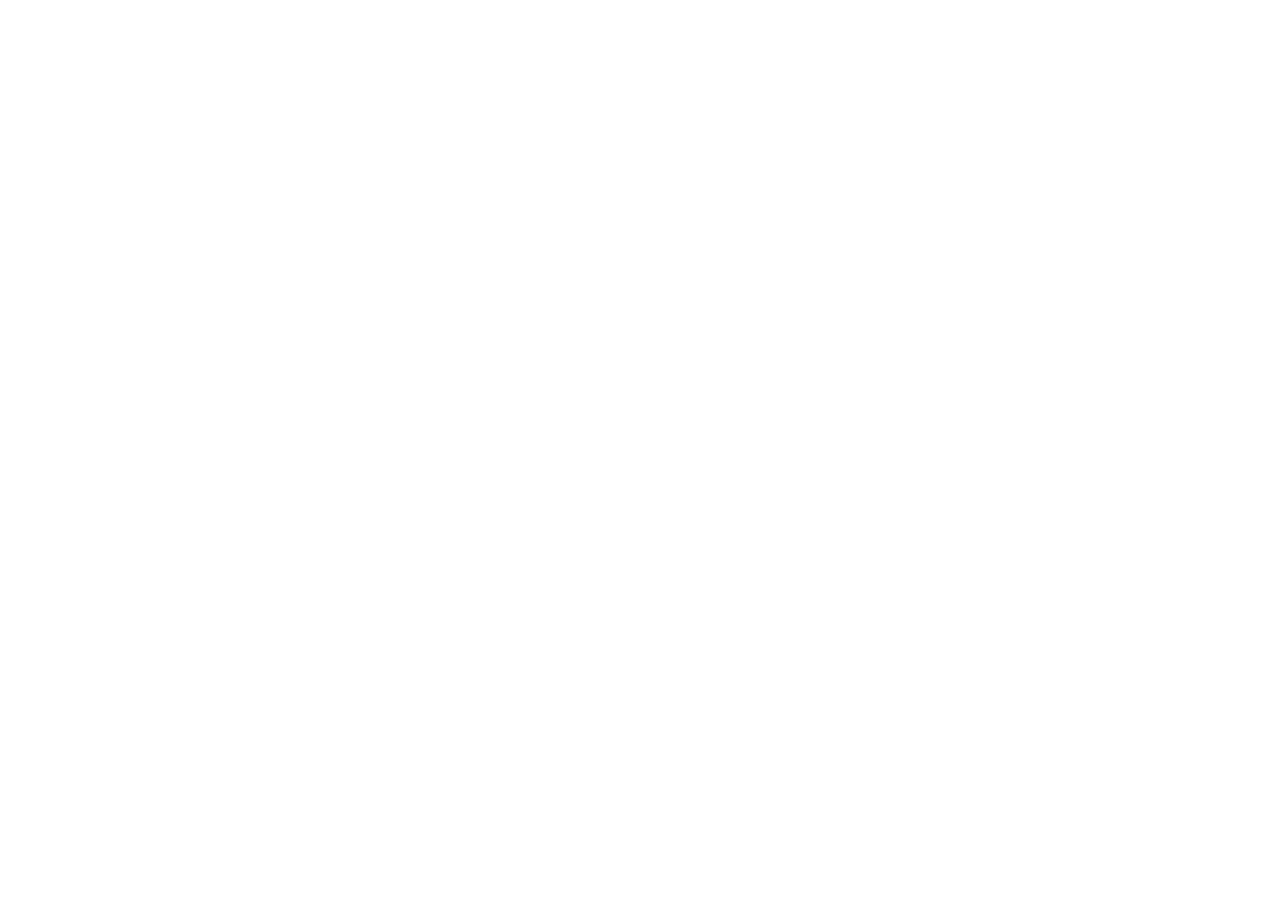
==== docs/index.html @ e63c4898 "Content" ====
<!DOCTYPE html>
<html>

<head>
    <meta charset="utf-8" />

    <link rel="canonical" href="https://www.netoftrees.com" />

    <title>netOfTrees - guide your people through complex tasks</title>
    <meta name="description"
        content="It's your AI colleagues guiding your people through complex tasks. Your knowledge retained when people move on. It's high quality, high trust knowledge, taking work off your hands." />
    <meta name="author" content="netoftrees.com" />
    <meta http-equiv='content-language' content='en-gb' />

    <meta name="viewport" content="width=device-width, initial-scale=1" />


    <link rel="apple-touch-icon" sizes="180x180" href="/not/apple-touch-icon.Bxif6a-M.png" />
    <link rel="icon" type="image/png" sizes="32x32" href="/not/favicon-32x32.DSCDsY7d.png" />
    <link rel="icon" type="image/png" sizes="16x16" href="/not/favicon-16x16.B-8G-bJo.png" />
    <link rel="manifest" href="/not/site.DfIXfVMJ.webmanifest" />
    <link rel="mask-icon" href="/not/safari-pinned-tab.WM-6Lx2D.svg" color="#5bbad5" />
    <link rel="shortcut icon" href="/not/favicon.BLNpGCMn.ico" />
    <meta name="msapplication-TileColor" content="#da532c" />
    <meta name="msapplication-config" content="[data-uri]" />
    <meta name="theme-color" content="#ffffff" />

    <link href="https://fonts.googleapis.com/css?family=Poppins: 200,200i,300,300i,400,400i,500,500i,600,700"
        rel="stylesheet" />
  <script type="module" crossorigin src="/not/index.CGXkal2G.js"></script>
  <link rel="stylesheet" crossorigin href="/not/index.NO4tdnhb.css">
</head>

<body>
    <div id="treeSolve"></div>
    <noscript>You need to enable JavaScript to run this app.</noscript>
</body>

</html>
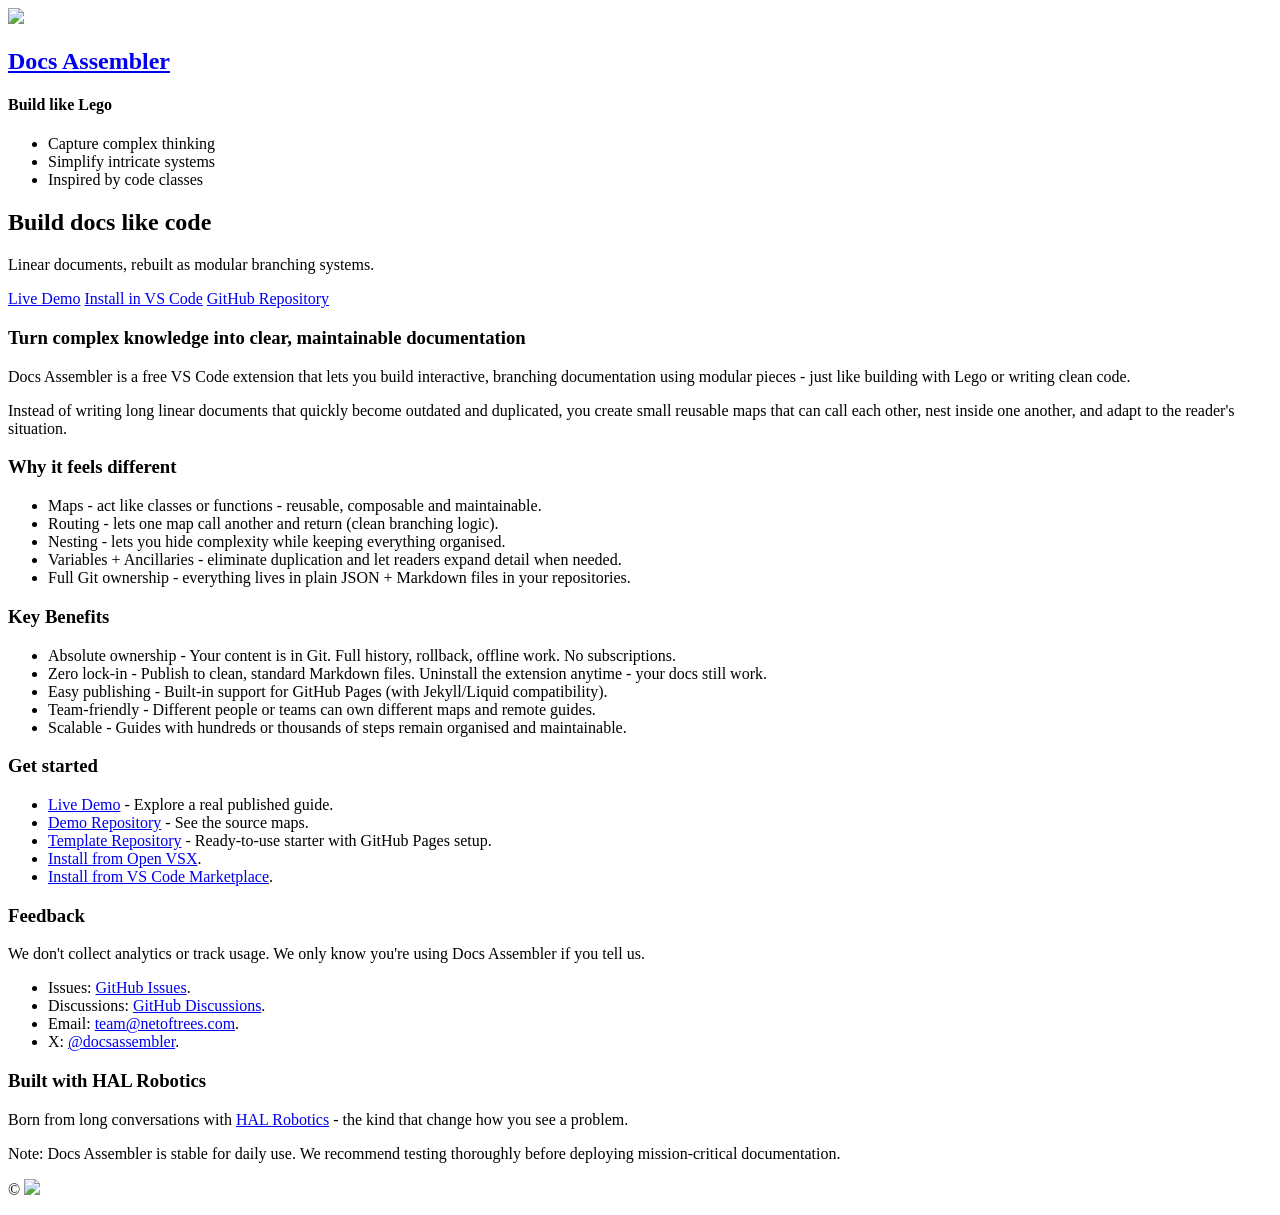
==== commit db435da5: "Initial commit" ====
--- a/docs/index.html
+++ b/docs/index.html
@@ -1,40 +1,167 @@
-<!DOCTYPE html>
-<html>
-
-<head>
-    <meta charset="utf-8" />
-
-    <link rel="canonical" href="https://www.netoftrees.com" />
-
-    <title>netOfTrees - guide your people through complex tasks</title>
-    <meta name="description"
-        content="It's your AI colleagues guiding your people through complex tasks. Your knowledge retained when people move on. It's high quality, high trust knowledge, taking work off your hands." />
-    <meta name="author" content="netoftrees.com" />
-    <meta http-equiv='content-language' content='en-gb' />
-
-    <meta name="viewport" content="width=device-width, initial-scale=1" />
-
-
-    <link rel="apple-touch-icon" sizes="180x180" href="/not/apple-touch-icon.Bxif6a-M.png" />
-    <link rel="icon" type="image/png" sizes="32x32" href="/not/favicon-32x32.DSCDsY7d.png" />
-    <link rel="icon" type="image/png" sizes="16x16" href="/not/favicon-16x16.B-8G-bJo.png" />
-    <link rel="manifest" href="/not/site.DfIXfVMJ.webmanifest" />
-    <link rel="mask-icon" href="/not/safari-pinned-tab.WM-6Lx2D.svg" color="#5bbad5" />
-    <link rel="shortcut icon" href="/not/favicon.BLNpGCMn.ico" />
-    <meta name="msapplication-TileColor" content="#da532c" />
-    <meta name="msapplication-config" content="[data-uri]" />
-    <meta name="theme-color" content="#ffffff" />
-
-    <link href="https://fonts.googleapis.com/css?family=Poppins: 200,200i,300,300i,400,400i,500,500i,600,700"
-        rel="stylesheet" />
-  <script type="module" crossorigin src="/not/index.CGXkal2G.js"></script>
-  <link rel="stylesheet" crossorigin href="/not/index.NO4tdnhb.css">
-</head>
-
-<body>
-    <div id="treeSolve"></div>
-    <noscript>You need to enable JavaScript to run this app.</noscript>-
-</body>
-
+<!DOCTYPE html>
+<html lang="en-gb">
+
+<head>
+    <meta charset="utf-8" />
+    <link rel="canonical" href="https://www.netoftrees.com" />
+    <title>netOfTrees - docs assembler</title>
+    <meta name="description"
+        content="It's your AI colleagues guiding your people through complex tasks. Your knowledge retained when people move on. It's high quality, high trust knowledge, taking work off your hands." />
+    <meta name="author" content="netoftrees.com" />
+    <meta http-equiv='content-language' content='en-gb' />
+    <meta name="viewport" content="width=device-width, initial-scale=1" />
+
+    <link rel="apple-touch-icon" sizes="180x180" href="/not/apple-touch-icon.Bxif6a-M.png" />
+    <link rel="icon" type="image/png" sizes="32x32" href="/not/favicon-32x32.DSCDsY7d.png" />
+    <link rel="icon" type="image/png" sizes="16x16" href="/not/favicon-16x16.B-8G-bJo.png" />
+    <link rel="manifest" href="/not/site.DfIXfVMJ.webmanifest" />
+    <link rel="mask-icon" href="/not/safari-pinned-tab.WM-6Lx2D.svg" color="#5bbad5" />
+    <link rel="shortcut icon" href="/not/favicon.BLNpGCMn.ico" />
+    <meta name="msapplication-TileColor" content="#da532c" />
+    <meta name="msapplication-config"
+        content="[data-uri]" />
+    <meta name="theme-color" content="#ffffff" />
+
+    <link href="https://fonts.googleapis.com/css?family=Poppins:200,200i,300,300i,400,400i,500,500i,600,700"
+        rel="stylesheet" />
+    <link rel="stylesheet" href="/not/hyde.css">
+    <link rel="stylesheet" href="/not/styles_1234.css">
+</head>
+
+<body>
+    <div class="box-outer" id="boxOuter">
+        <div class="box-inner">
+            <aside class="sidebar" id="sidebar">
+                <div class="logo">
+                    <a href="https://www.netoftrees.com/">
+                        <img src="/not/netOfTrees.com.icon-white-black-tag1.svg">
+                    </a>
+                </div>
+                <div class="sidebar-about">
+                    <h1>
+                        <a
+                            href="https://marketplace.visualstudio.com/items?itemName=netoftrees.documentation-assembler">
+                            Docs Assembler
+                        </a>
+                    </h1>
+                    <h4>Build like Lego</h4>
+                    <ul>
+                        <li>Capture complex thinking</li>
+                        <li>Simplify intricate systems</li>
+                        <li>Inspired by code classes</li>
+                    </ul>
+                </div>
+            </aside>
+            <div class="main-content">
+                <main>
+                    <div id="treeSolve">
+                        <div class="contents">
+                            <h2 class="top">Build docs like code</h2>
+                            <p class="lead">Linear documents, rebuilt as modular branching systems.</p>
+
+                            <div class="buttons">
+                                <a href="https://netoftrees.com/docs-assembler-demo/">Live Demo</a>
+                                <a href="https://open-vsx.org/extension/netoftrees/documentation-assembler/">Install in
+                                    VS Code</a>
+                                <a href="https://github.com/netoftrees/docs-assembler/">GitHub Repository</a>
+                            </div>
+
+                            <h3>Turn complex knowledge into clear, maintainable documentation</h3>
+                            <p>
+                                <span>Docs Assembler is a free VS Code extension </span>
+                                <span> that lets you build</span>
+                                <span class="bold"> interactive, branching documentation</span>
+                                <span> using modular pieces - just like building with Lego or writing clean code.</span>
+                            </p>
+                            <p>
+                                <span>Instead of writing long linear documents that quickly become outdated and
+                                    duplicated, you create small
+                                    reusable </span>
+                                <span class="bold">maps</span>
+                                <span> that can call each other, nest inside one another, and adapt to the reader's
+                                    situation.</span>
+                            </p>
+
+                            <h3>Why it feels different</h3>
+                            <ul>
+                                <li><span class="bold">Maps</span> - act like classes or functions - reusable,
+                                    composable and maintainable.</li>
+                                <li><span class="bold">Routing</span> - lets one map call another and return (clean
+                                    branching logic).</li>
+                                <li><span class="bold">Nesting</span> - lets you hide complexity while keeping
+                                    everything organised.</li>
+                                <li><span class="bold">Variables + Ancillaries</span> - eliminate duplication and let
+                                    readers expand detail when needed.</li>
+                                <li><span class="bold">Full Git ownership</span> - everything lives in plain JSON +
+                                    Markdown files in your repositories.</li>
+                            </ul>
+
+                            <h3>Key Benefits</h3>
+                            <ul>
+                                <li><span class="bold">Absolute ownership</span> - Your content is in Git. Full history,
+                                    rollback, offline work. No subscriptions.</li>
+                                <li><span class="bold">Zero lock-in</span> - Publish to clean, standard Markdown files.
+                                    Uninstall the extension anytime - your docs still work.</li>
+                                <li><span class="bold">Easy publishing</span> - Built-in support for GitHub Pages (with
+                                    Jekyll/Liquid compatibility).</li>
+                                <li><span class="bold">Team-friendly</span> - Different people or teams can own
+                                    different maps and remote guides.</li>
+                                <li><span class="bold">Scalable</span> - Guides with hundreds or thousands of steps
+                                    remain organised and maintainable.</li>
+                            </ul>
+
+                            <h3>Get started</h3>
+                            <ul>
+                                <li><a href="https://netoftrees.com/docs-assembler-demo/">Live Demo</a> - Explore a real
+                                    published guide.</li>
+                                <li><a href="https://github.com/netoftrees/docs-assembler-demo/">Demo Repository</a> -
+                                    See the source maps.</li>
+                                <li><a href="https://github.com/netoftrees/docs-assembler-template/">Template
+                                        Repository</a> - Ready-to-use starter with GitHub Pages setup.</li>
+                                <li><a href="https://open-vsx.org/extension/netoftrees/documentation-assembler">Install
+                                        from Open VSX</a>.</li>
+                                <li><a
+                                        href="https://marketplace.visualstudio.com/items?itemName=netoftrees.documentation-assembler">Install
+                                        from VS Code Marketplace</a>.</li>
+                            </ul>
+
+                            <h3>Feedback</h3>
+                            <p>We don't collect analytics or track usage. We only know you're using Docs Assembler if
+                                you tell us.</p>
+                            <ul>
+                                <li>Issues: <a href="https://github.com/netoftrees/docs-assembler/issues">GitHub
+                                        Issues</a>.</li>
+                                <li>Discussions: <a
+                                        href="https://github.com/netoftrees/docs-assembler/discussions">GitHub
+                                        Discussions</a>.</li>
+                                <li>Email: <a href="mailto:team@netoftrees.com">team@netoftrees.com</a>.</li>
+                                <li>X: <a href="https://x.com/docsassembler">@docsassembler</a>.</li>
+                            </ul>
+
+                            <h3>Built with HAL Robotics</h3>
+                            <p>
+                                <span>Born from long conversations with </span>
+                                <a href="https://hal-robotics.com/">HAL Robotics</a>
+                                <span> - the kind that change how you see a problem.</span>
+                            </p>
+
+                            <p class="note">
+                                <span class="bold">Note: </span>
+                                <span>Docs Assembler is stable for daily use. We recommend testing thoroughly before deploying mission-critical documentation.</span>
+                            </p>
+
+                            <p class="copyright">
+                                <span>© </span>
+                                <a href="https://www.netoftrees.com/">
+                                    <img src="/not/netOfTrees.name-da.svg">
+                                </a>
+                            </p>
+                        </div>
+                    </div>
+                </main>
+            </div>
+        </div>
+    </div>
+</body>
+
 </html>
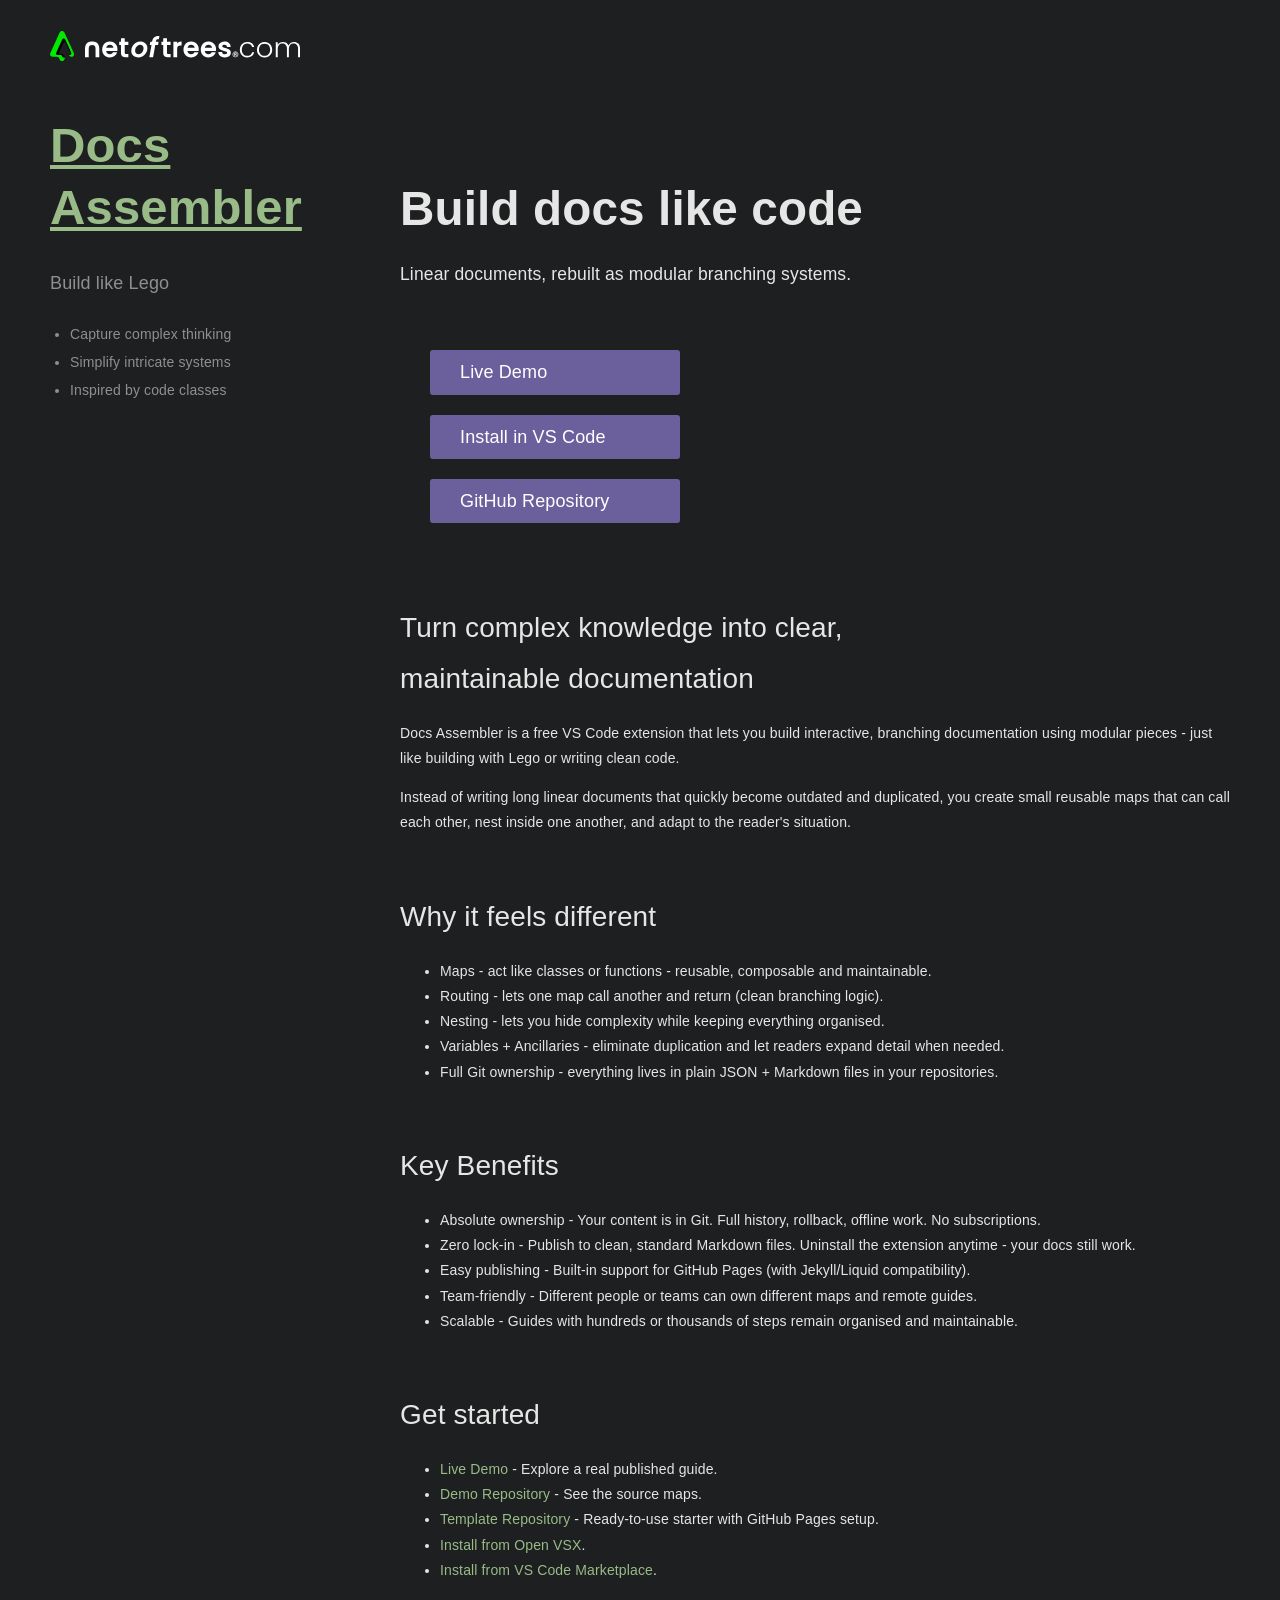
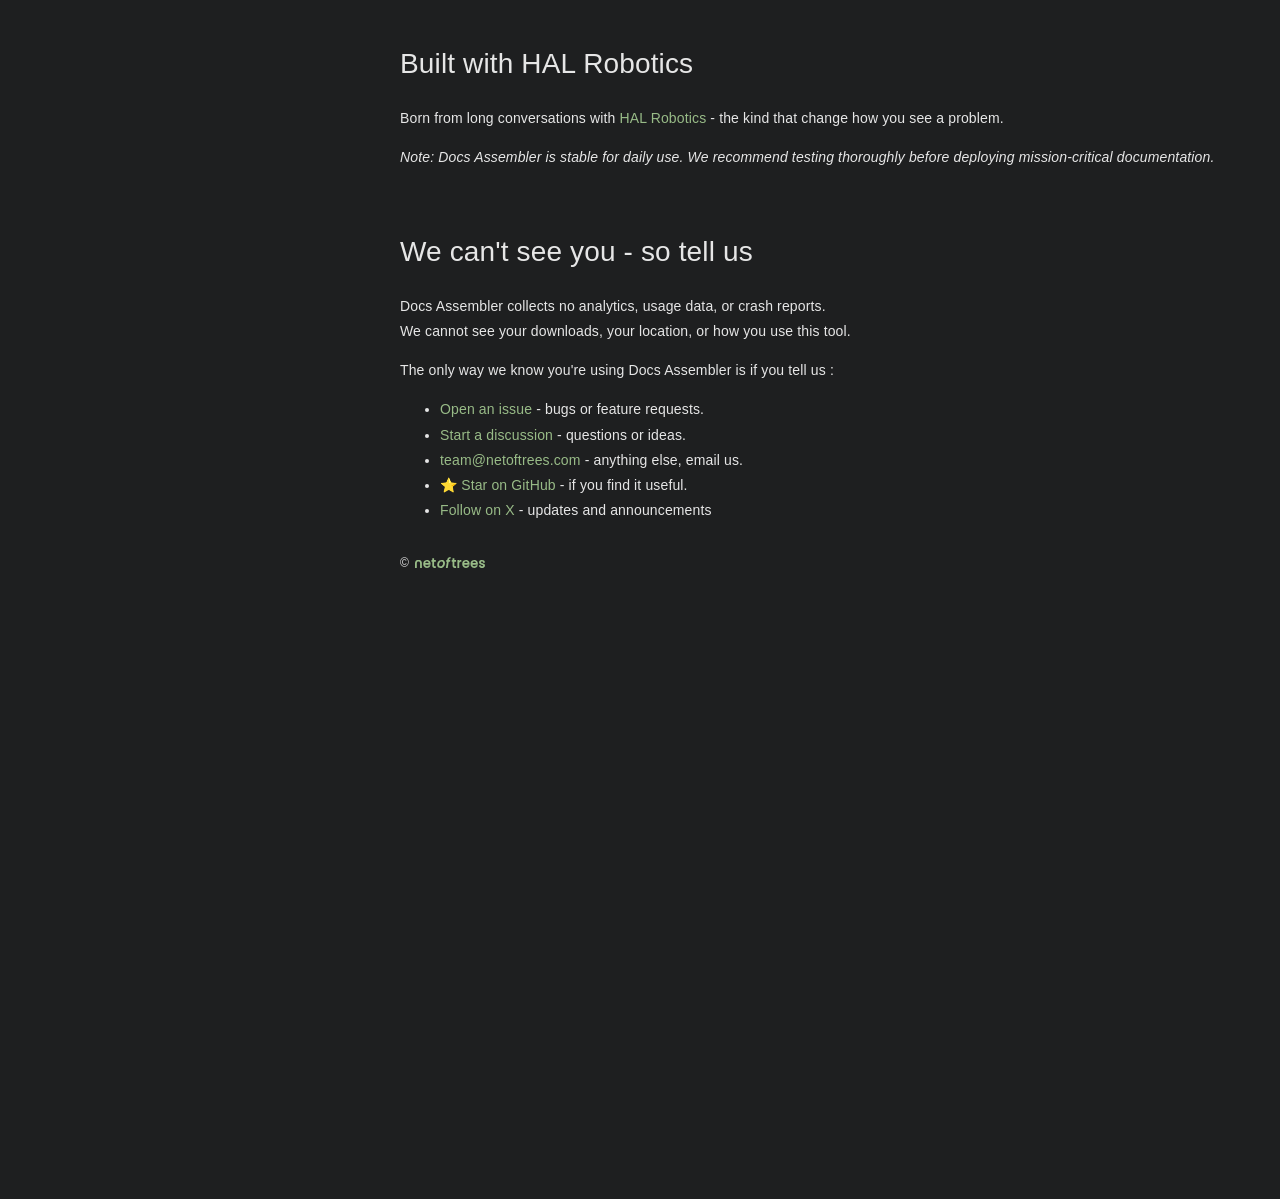
==== commit c133209b: "We can't see you" ====
--- a/docs/index.html
+++ b/docs/index.html
@@ -11,12 +11,12 @@
     <meta http-equiv='content-language' content='en-gb' />
     <meta name="viewport" content="width=device-width, initial-scale=1" />
 
-    <link rel="apple-touch-icon" sizes="180x180" href="/not/apple-touch-icon.Bxif6a-M.png" />
-    <link rel="icon" type="image/png" sizes="32x32" href="/not/favicon-32x32.DSCDsY7d.png" />
-    <link rel="icon" type="image/png" sizes="16x16" href="/not/favicon-16x16.B-8G-bJo.png" />
-    <link rel="manifest" href="/not/site.DfIXfVMJ.webmanifest" />
-    <link rel="mask-icon" href="/not/safari-pinned-tab.WM-6Lx2D.svg" color="#5bbad5" />
-    <link rel="shortcut icon" href="/not/favicon.BLNpGCMn.ico" />
+    <link rel="apple-touch-icon" sizes="180x180" href="/docs/not/apple-touch-icon.Bxif6a-M.png" />
+    <link rel="icon" type="image/png" sizes="32x32" href="/docs/not/favicon-32x32.DSCDsY7d.png" />
+    <link rel="icon" type="image/png" sizes="16x16" href="/docs/not/favicon-16x16.B-8G-bJo.png" />
+    <link rel="manifest" href="/docs/not/site.DfIXfVMJ.webmanifest" />
+    <link rel="mask-icon" href="/docs/not/safari-pinned-tab.WM-6Lx2D.svg" color="#5bbad5" />
+    <link rel="shortcut icon" href="/docs/not/favicon.BLNpGCMn.ico" />
     <meta name="msapplication-TileColor" content="#da532c" />
     <meta name="msapplication-config"
         content="[data-uri]" />
@@ -24,8 +24,8 @@
 
     <link href="https://fonts.googleapis.com/css?family=Poppins:200,200i,300,300i,400,400i,500,500i,600,700"
         rel="stylesheet" />
-    <link rel="stylesheet" href="/not/hyde.css">
-    <link rel="stylesheet" href="/not/styles_1234.css">
+    <link rel="stylesheet" href="/docs/not/hyde.css">
+    <link rel="stylesheet" href="/docs/not/styles_1234.css">
 </head>
 
 <body>
@@ -34,7 +34,7 @@
             <aside class="sidebar" id="sidebar">
                 <div class="logo">
                     <a href="https://www.netoftrees.com/">
-                        <img src="/not/netOfTrees.com.icon-white-black-tag1.svg">
+                        <img src="/docs/not/netOfTrees.com.icon-white-black-tag1.svg">
                     </a>
                 </div>
                 <div class="sidebar-about">
@@ -125,19 +125,6 @@
                                         from VS Code Marketplace</a>.</li>
                             </ul>
 
-                            <h3>Feedback</h3>
-                            <p>We don't collect analytics or track usage. We only know you're using Docs Assembler if
-                                you tell us.</p>
-                            <ul>
-                                <li>Issues: <a href="https://github.com/netoftrees/docs-assembler/issues">GitHub
-                                        Issues</a>.</li>
-                                <li>Discussions: <a
-                                        href="https://github.com/netoftrees/docs-assembler/discussions">GitHub
-                                        Discussions</a>.</li>
-                                <li>Email: <a href="mailto:team@netoftrees.com">team@netoftrees.com</a>.</li>
-                                <li>X: <a href="https://x.com/docsassembler">@docsassembler</a>.</li>
-                            </ul>
-
                             <h3>Built with HAL Robotics</h3>
                             <p>
                                 <span>Born from long conversations with </span>
@@ -147,13 +134,38 @@
 
                             <p class="note">
                                 <span class="bold">Note: </span>
-                                <span>Docs Assembler is stable for daily use. We recommend testing thoroughly before deploying mission-critical documentation.</span>
+                                <span>Docs Assembler is stable for daily use. We recommend testing thoroughly before
+                                    deploying mission-critical documentation.</span>
                             </p>
+
+                            <h3> We can't see you - so tell us</h3>
+                            <p>
+                                <span>Docs Assembler collects </span>
+                                <span class="bold">no analytics, usage data, or crash reports</span>.<br>
+                                <span>We cannot see your downloads, your location, or how you use this tool. </span>
+                            </p>
+                            <p>
+                                <span>The only way we know you're using Docs Assembler is if </span>
+                                <span class="bold">you tell us</span>
+                                <span>:</span>
+                            </p>
+                            <ul>
+                                <li><a href="https://github.com/netoftrees/docs-assembler/issues">Open an issue</a> -
+                                    bugs or feature requests.</li>
+                                <li><a href="https://github.com/netoftrees/docs-assembler/discussions">Start a
+                                        discussion</a> - questions or ideas.</li>
+                                <li><a href="mailto:team@netoftrees.com">team@netoftrees.com</a> - anything else, email
+                                    us.</li>
+                                <li><a href="mailto:team@netoftrees.com">⭐ Star on GitHub</a> - if you find it useful.
+                                </li>
+                                <li><a href="https://x.com/docsassembler">Follow on X</a> - updates and announcements
+                                </li>
+                            </ul>
 
                             <p class="copyright">
                                 <span>© </span>
                                 <a href="https://www.netoftrees.com/">
-                                    <img src="/not/netOfTrees.name-da.svg">
+                                    <img src="/docs/not/netOfTrees.name-da.svg">
                                 </a>
                             </p>
                         </div>
--- a/docs/not/hyde.css
+++ b/docs/not/hyde.css
@@ -0,0 +1,695 @@
+* {
+    margin: 0;
+    padding: 0;
+    box-sizing: border-box
+}
+
+body {
+    min-height: 100vh;
+    display: flex;
+    justify-content: center
+}
+
+.box-outer {
+    width: 100%;
+    max-width: 1400px;
+    display: flex;
+    justify-content: center
+}
+
+.box-inner {
+    display: flex;
+    width: 100%;
+    max-width: 1200px;
+    margin: 0 auto
+}
+
+.sidebar {
+    width: 400px;
+    color: white;
+    padding: 20px;
+    top: 0;
+    flex-shrink: 0;
+    transition: transform 0.3s ease;
+    align-self: flex-start;
+    position: relative
+}
+
+.main-content {
+    padding: 10px;
+    flex: 1
+}
+
+main {
+    padding-top: 100px
+}
+
+.content {
+    flex: 1;
+    padding: 40px
+}
+
+.content.container {
+    padding: 40px;
+    width: 100%
+}
+
+.sidebar a {
+    color: white;
+    text-decoration: none;
+    display: block;
+    padding: 1px 0
+}
+
+.sidebar a:hover {
+    color: #98bb87
+}
+
+.hamburger {
+    display: none;
+    cursor: pointer;
+    padding: 8px 10px;
+    position: fixed;
+    top: 0;
+    right: 0;
+    z-index: 1000;
+    border-radius: 0 0 0 3px
+}
+
+.hamburger div {
+    width: 20px;
+    height: 2px;
+    margin: 5px 0;
+    background-color: #fff;
+    transition: all 0.3s ease
+}
+
+ul {
+    padding: 0 0 0 40px
+}
+
+@media (max-width: 800px) {
+    main {
+        padding-top: 0
+    }
+
+    .hamburger {
+        display: block;
+        background-color: #111111
+    }
+
+    .sidebar {
+        position: absolute;
+        top: 0;
+        left: 0;
+        transform: translateX(-100%);
+        z-index: 999;
+        background-color: #111111;
+        min-width: 350px;
+        width: unset
+    }
+
+    .sidebar p {
+        max-width: 400px
+    }
+
+    .content {
+        padding-top: 70px;
+        width: 100%
+    }
+
+    #boxOuter.show-sidebar main {
+        height: calc(100vh - 20px);
+        overflow: hidden
+    }
+
+    #boxOuter.show-sidebar .sidebar {
+        transform: translateX(0);
+        right: 0
+    }
+
+    #boxOuter.show-sidebar .hamburger div:nth-child(1) {
+        transform: rotate(-45deg) translate(-5px, 4.5px)
+    }
+
+    #boxOuter.show-sidebar .hamburger div:nth-child(2) {
+        opacity: 0
+    }
+
+    #boxOuter.show-sidebar .hamburger div:nth-child(3) {
+        transform: rotate(45deg) translate(-5px, -4.5px)
+    }
+}
+
+* {
+    -webkit-box-sizing: border-box;
+    -moz-box-sizing: border-box;
+    box-sizing: border-box
+}
+
+html,
+body {
+    margin: 0;
+    padding: 0
+}
+
+html {
+    font-family: Poppins, "Open Sans", arial, helvetica, "sans-serif";
+    font-size: 14px;
+    line-height: 1.8;
+    letter-spacing: 0.01rem;
+    font-weight: 300
+}
+
+body {
+    color: #d9d9d9;
+    background-color: #1e1f20;
+    -webkit-text-size-adjust: 100%;
+    -ms-text-size-adjust: 100%;
+    padding-bottom: 400px
+}
+
+.box {
+    display: flex;
+    height: 100%
+}
+
+a {
+    color: #98bb87;
+    text-decoration: none
+}
+
+a strong {
+    color: inherit
+}
+
+a:hover,
+a:focus {
+    text-decoration: underline
+}
+
+h1,
+h2,
+h3,
+h4,
+h5,
+h6 {
+    margin-top: 4rem;
+    margin-bottom: 1.2rem;
+    font-weight: 500;
+    color: #e6e6e6;
+    text-rendering: optimizeLegibility
+}
+
+h1 {
+    font-size: 3rem;
+    margin-bottom: 2rem
+}
+
+h2 {
+    font-size: 2rem
+}
+
+h3 {
+    margin-top: 1.7rem;
+    font-size: 1.7rem
+}
+
+h4 {
+    margin-top: 2.5rem;
+    font-size: 1.5rem
+}
+
+h5 {
+    margin-top: 2.5rem;
+    font-size: 1.3rem
+}
+
+h6 {
+    margin-top: 2.5rem;
+    font-size: 1.1rem
+}
+
+p {
+    margin-top: 0;
+    margin-bottom: 1rem
+}
+
+strong {
+    color: #d9d9d9
+}
+
+ul,
+ol,
+dl {
+    margin-top: 0;
+    margin-bottom: 1rem
+}
+
+dt {
+    font-weight: bold
+}
+
+dd {
+    margin-bottom: 0.5rem
+}
+
+hr {
+    position: relative;
+    margin: 1.5rem 0;
+    border: 0;
+    border-top: 1px solid #eee;
+    border-bottom: 1px solid #fff
+}
+
+abbr {
+    font-size: 85%;
+    font-weight: bold;
+    color: #555;
+    text-transform: uppercase
+}
+
+abbr[title] {
+    cursor: help;
+    border-bottom: 1px dotted #e5e5e5
+}
+
+code,
+pre {
+    font-family: Menlo, Monaco, "Courier New", monospace
+}
+
+code {
+    padding: 0.25em 0.5em;
+    font-size: 85%;
+    color: #bf616a;
+    background-color: #000;
+    border-radius: 3px
+}
+
+pre {
+    display: block;
+    margin-top: 0;
+    margin-bottom: 1rem;
+    padding: 1rem;
+    font-size: 0.8rem;
+    line-height: 1.4;
+    white-space: pre;
+    white-space: pre-wrap;
+    word-break: break-all;
+    word-wrap: break-word;
+    background-color: #000;
+    color: #bf616a
+}
+
+pre code {
+    padding: 0;
+    font-size: 100%;
+    color: inherit;
+    background-color: transparent
+}
+
+.highlight {
+    margin-bottom: 1rem;
+    border-radius: 4px
+}
+
+.highlight pre {
+    margin-bottom: 0
+}
+
+.gist .gist-file {
+    font-family: Menlo, Monaco, "Courier New", monospace !important
+}
+
+.gist .markdown-body {
+    padding: 15px
+}
+
+.gist pre {
+    padding: 0;
+    background-color: transparent
+}
+
+.gist .gist-file .gist-data {
+    font-size: 0.8rem !important;
+    line-height: 1.4
+}
+
+.gist code {
+    padding: 0;
+    color: inherit;
+    background-color: transparent;
+    border-radius: 0
+}
+
+blockquote {
+    padding: 0.5rem 1rem;
+    margin: 0.8rem 0;
+    color: #7a7a7a;
+    border-left: 0.25rem solid #e5e5e5
+}
+
+blockquote p:last-child {
+    margin-bottom: 0
+}
+
+@media (min-width: 30em) {
+    blockquote {
+        padding-right: 5rem;
+        padding-left: 1.25rem
+    }
+}
+
+img {
+    display: block;
+    max-width: 100%;
+    margin: 0 0 1rem 0
+}
+
+table {
+    margin-bottom: 1rem;
+    width: 100%;
+    border: 1px solid #e5e5e5;
+    border-collapse: collapse
+}
+
+td,
+th {
+    padding: 0.25rem 0.5rem;
+    border: 1px solid #e5e5e5
+}
+
+tbody tr:nth-child(odd) td,
+tbody tr:nth-child(odd) th {
+    background-color: #222427
+}
+
+.lead {
+    font-size: 1.25rem;
+    font-weight: 300
+}
+
+.message {
+    margin-bottom: 1rem;
+    padding: 1rem;
+    color: #717171;
+    background-color: #d9d9d9
+}
+
+.container {
+    max-width: 66rem;
+    padding-left: 1rem;
+    padding-right: 1rem;
+    flex: 1;
+    flex-direction: column
+}
+
+@media (min-width: 48em) {
+    html {
+        font-size: 14px
+    }
+}
+
+.sidebar {
+    padding: 2rem 5rem 2rem 1rem;
+    color: rgba(255, 255, 255, 0.5)
+}
+
+@media (min-width: 48em) {
+    .sidebar {
+        text-align: left;
+        flex-direction: column
+    }
+}
+
+.sidebar-about h1 {
+    margin: 0
+}
+
+.sidebar-about h1 a {
+    color: #98bb87;
+    text-decoration: underline;
+    font-size: 3.5rem;
+    font-weight: 700
+}
+
+.sidebar-about p {
+    margin: 20px 0;
+    font-size: 16px
+}
+
+.sidebar-nav {
+    margin: 60px 0 1rem 0
+}
+
+.sidebar-nav-item {
+    display: block;
+    line-height: 1.75
+}
+
+a.sidebar-nav-item:hover,
+a.sidebar-nav-item:focus {
+    text-decoration: underline
+}
+
+.sidebar-nav-item.active {
+    font-weight: bold
+}
+
+.sidebar-nav-nested {
+    padding: 0 0 0 20px
+}
+
+.sidebar-demos {
+    padding: 0 0 50px 20px
+}
+
+.sidebar-nav-nested h4 {
+    font-size: 12px;
+    margin: 0;
+    padding: 1px 0
+}
+
+.sidebar-nav-nested h4 a {
+    color: #fff;
+    font-size: 12px;
+    margin: 0
+}
+
+.sidebar a {
+    color: rgba(255, 255, 255, 0.5)
+}
+
+.sidebar h2 {
+    margin: 60px 0 0 0;
+    font-size: 3rem;
+    font-weight: 700
+}
+
+.sidebar h3 {
+    margin: 20px 0 0 0;
+    padding: 1px 0;
+    line-height: 1.75;
+    font-size: 25px;
+    color: #fff
+}
+
+.sidebar h3 a {
+    font-size: 25px;
+    color: #fff;
+    margin: 0;
+    padding: 0;
+    line-height: 1.75
+}
+
+.sidebar h4 {
+    margin: 20px 0 0 0;
+    padding: 1px 0;
+    line-height: 1.75;
+    font-size: 16px
+}
+
+.sidebar h4 a {
+    line-height: 1.75;
+    font-size: 16px;
+    color: #fff
+}
+
+.sidebar .warning {
+    color: #e1978b;
+    font-size: 11px;
+    font-style: italic
+}
+
+.sidebar-nav p {
+    margin: 0;
+    padding: 1px 0;
+    font-size: 12px
+}
+
+.sidebar-nav a {
+    font-size: 12px
+}
+
+.sidebar-nav-external h5 {
+    margin: 15px 0 0 0px;
+    padding: 1px 0;
+    font-size: 12px
+}
+
+.sidebar-nav-external h3 {
+    margin-top: 60px;
+    font-size: 20px;
+    color: #fff;
+    padding: 0;
+    line-height: 1.75
+}
+
+.content {
+    padding-top: 4rem;
+    padding-bottom: 4rem
+}
+
+@media (min-width: 48em) {
+    .content {
+        max-width: 66rem
+    }
+}
+
+.warning-header {
+    position: relative;
+    margin: 50px 0
+}
+
+.warning-header h4 {
+    color: #e1978b;
+    font-size: 13px;
+    font-style: italic;
+    padding: 0;
+    margin: 10px 0 0 0
+}
+
+.warning-header h5 {
+    color: #e1978b;
+    font-size: 11px;
+    font-style: italic;
+    padding: 0;
+    margin: 5px 0 0 20px
+}
+
+.warning-header p {
+    color: #e1978b;
+    font-size: 11px;
+    font-style: italic;
+    padding: 0;
+    margin: 0;
+    font-weight: 500
+}
+
+.warning-header a {
+    font-size: 11px;
+    font-style: italic;
+    padding: 0;
+    margin: 0 0 0 40px;
+    font-weight: 500
+}
+
+.breadcrumbs {
+    display: flex;
+    flex-direction: column;
+    font-size: 11px
+}
+
+.breadcrumbs a {
+    display: flex;
+    color: rgba(255, 255, 255, 0.5)
+}
+
+.breadcrumbs a .breadcrumb-name {
+    flex-basis: 10%;
+    min-width: 70px
+}
+
+.breadcrumbs a .breadcrumb-value {
+    flex-basis: 90%;
+    overflow-wrap: break-word;
+    word-break: break-word;
+    hyphens: auto
+}
+
+.breadcrumbs a:hover {
+    color: #98bb87
+}
+
+.theme-base-08 .sidebar {
+    background-color: #ac4142
+}
+
+.theme-base-08 .content a,
+.theme-base-08 .related-posts li a:hover {
+    color: #ac4142
+}
+
+.theme-base-09 .sidebar {
+    background-color: #d28445
+}
+
+.theme-base-09 .content a,
+.theme-base-09 .related-posts li a:hover {
+    color: #d28445
+}
+
+.theme-base-0a .sidebar {
+    background-color: #f4bf75
+}
+
+.theme-base-0a .content a,
+.theme-base-0a .related-posts li a:hover {
+    color: #f4bf75
+}
+
+.theme-base-0b .sidebar {
+    background-color: #90a959
+}
+
+.theme-base-0b .content a,
+.theme-base-0b .related-posts li a:hover {
+    color: #90a959
+}
+
+.theme-base-0c .sidebar {
+    background-color: #75b5aa
+}
+
+.theme-base-0c .content a,
+.theme-base-0c .related-posts li a:hover {
+    color: #75b5aa
+}
+
+.theme-base-0d .sidebar {
+    background-color: #6a9fb5
+}
+
+.theme-base-0d .content a,
+.theme-base-0d .related-posts li a:hover {
+    color: #6a9fb5
+}
+
+.theme-base-0e .sidebar {
+    background-color: #aa759f
+}
+
+.theme-base-0e .content a,
+.theme-base-0e .related-posts li a:hover {
+    color: #aa759f
+}
+
+.theme-base-0f .sidebar {
+    background-color: #8f5536
+}
+
+.theme-base-0f .content a,
+.theme-base-0f .related-posts li a:hover {
+    color: #8f5536
+}
--- a/docs/not/styles_1234.css
+++ b/docs/not/styles_1234.css
@@ -0,0 +1,753 @@
+:root {
+  --border-style: solid;
+  --border-radius: 0.25rem;
+  --button-color: #98bb87;
+  --button-hover-color: rgba(255, 255, 255, 0.5);
+  --border-color: #98bb87;
+  --border-color-collapsed: #98bb87;
+  --button-color-collapsed: #98bb87;
+}
+
+body {
+  color: #e6e6e6;
+}
+
+.bold {
+  font-weight: 500;
+}
+
+.note {
+  font-style: italic;
+}
+
+.copyright {
+  margin-top: 30px;
+  font-size: 12px;
+  position: relative;
+}
+
+.copyright img {
+  width: 70px;
+  position: absolute;
+  top: -1px;
+  left: 15px;
+}
+
+.netoftrees-text {
+  position: relative;
+  margin-right: -10px;
+}
+
+#treeSolve .netoftrees-text img {
+  position: relative;
+  width: 73px;
+  float: unset;
+  display: inline;
+}
+
+h2.top {
+  margin-bottom: .5rem;
+  font-size: 3.4rem;
+  font-weight: 700;
+}
+
+.buttons {
+  margin: 60px 0 80px;
+}
+
+h3 {
+  max-width: 550px;
+  font-size: 2rem;
+}
+
+.logo {
+  margin: 0 0 38px 0;
+}
+
+.logo img {
+  width: 250px;
+}
+
+.buttons a {
+  padding: 6px 30px;
+  background-color: #6c609c;
+  border-radius: 3px;
+  display: inline-block;
+  margin-right: 20px;
+  color: #000;
+  /* font-weight: 300; */
+  font-size: 18px;
+  display: block;
+  margin: 20px 30px;
+  width: 250px;
+  color: #fff;
+}
+
+.buttons a:hover {
+  text-decoration: none;
+  background-color: rgb(150, 135, 209);
+}
+
+.sidebar {
+  width: 350px;
+  padding: 30px 50px 30px 10px;
+}
+
+.sidebar .sidebar-about h1 {
+  margin-bottom: 2rem;
+  line-height: 1.25;
+}
+
+.sidebar .sidebar-about h4 {
+  font-size: 18px;
+  margin: 0 0 20px 0;
+  font-weight: 400;
+  color: #8f8f8f;
+}
+
+.sidebar .sidebar-about ul {
+  padding: 0 0 0 20px;
+}
+
+.sidebar .sidebar-about li {
+  line-height: 2rem;
+  color: #8f8f8f;
+  font-weight: 400;
+}
+
+.sidebar .sidebar-about-notes {
+  font-style: italic;
+  margin: 150px 0 30px 0;
+  font-size: 13px;
+}
+
+.sidebar .sidebar-about-notes h6 {
+  font-size: 13px;
+  font-weight: 300;
+  margin: 0;
+  color: #8f8f8f;
+}
+
+.sidebar .sidebar-about-notes p {
+  font-size: 13px;
+}
+
+.sidebar .sidebar-about-notes a {
+  color: #6c8461;
+  text-decoration: none;
+  display: inline;
+}
+
+.sidebar .sidebar-about-notes ul {
+  padding: 0 0 0 20px;
+}
+
+.sidebar .sidebar-about-notes li {
+  line-height: unset;
+  font-weight: 300;
+}
+
+#treeSolve {
+  padding-bottom: 200px;
+  position: relative;
+}
+
+#treeSolve ol {
+  padding: 0 0 0 40px;
+}
+
+#treeSolve strong {
+  font-weight: 600;
+  letter-spacing: 0.25px;
+}
+
+#treeSolve .nt-fr-main-logo img {
+  margin: 60px 20px 20px 0;
+  display: block;
+  width: 100px;
+  float: none;
+}
+
+#treeSolve .nt-fr-ul-header {
+  margin: 0 0 5px 0;
+}
+
+#treeSolve .nt-fr-comment-stars {
+  margin: 100px 0;
+  font-size: 30px;
+  text-align: center;
+  color: #728ed7;
+}
+
+#treeSolve .nt-fr-comment {
+  margin: 100px 0;
+  text-align: center;
+  color: #728ed7;
+  font-style: italic;
+}
+
+#treeSolve .nt-fr-centre {
+  text-align: center;
+}
+
+#treeSolve .nt-fr-divider {
+  margin: 100px auto 100px auto;
+  width: 50%;
+  border-color: #728ed7;
+}
+
+#treeSolve .nt-fr-italic {
+  font-style: italic;
+}
+
+#treeSolve .nt-fr-columns,
+#treeSolve .nt-fr-columns-header {
+  padding: 5px;
+  margin: 0;
+}
+
+#treeSolve .nt-fr-columns td,
+#treeSolve .nt-fr-columns-header td {
+  padding: 5px 15px;
+}
+
+#treeSolve .nt-fr-columns td:nth-child(1),
+#treeSolve .nt-fr-columns-header td:nth-child(1) {
+  width: 120px;
+  font-weight: 500;
+}
+
+#treeSolve .nt-fr-columns td:nth-child(2),
+#treeSolve .nt-fr-columns-header td:nth-child(2) {
+  padding-left: 10px;
+  padding-right: 20px;
+}
+
+#treeSolve .nt-fr-columns td:nth-child(3),
+#treeSolve .nt-fr-columns-header td:nth-child(3) {
+  width: 220px;
+}
+
+#treeSolve .nt-fr-columns-header {
+  font-weight: 500;
+}
+
+#treeSolve .nt-fr-big-image {
+  margin: 50px auto;
+  padding: 0 20px 0 0;
+  float: none;
+}
+
+#treeSolve .nt-fr-mid-image {
+  margin: 50px auto;
+  width: 70%;
+  float: none;
+}
+
+#treeSolve .nt-fr-small-image {
+  width: auto;
+  height: auto;
+  display: block;
+  transform: scale(0.65);
+  image-rendering: -webkit-optimize-contrast;
+  image-rendering: crisp-edges;
+  float: none;
+  margin: 0;
+  transform-origin: left center;
+}
+
+#treeSolve .underline {
+  text-decoration: underline;
+  text-decoration-color: #9e9e9e;
+}
+
+#treeSolve h3 {
+  margin-top: 4rem;
+}
+
+#treeSolve #treeSolveFragments .nt-fr-fragment-box.nt-fr-prior-collapsed-options {
+  margin-top: 20px;
+}
+
+#treeSolve #treeSolveFragments .nt-fr-fragment-box.nt-fr-prior-is-ancillary>.nt-fr-fragment-discussion>p:first-child,
+#treeSolve #treeSolveFragments .nt-fr-fragment-box.nt-fr-prior-is-ancillary>.nt-fr-fragment-discussion>ul:first-child {
+  margin-top: 50px;
+}
+
+#treeSolve #treeSolveFragments .nt-fr-fragment-box .nt-fr-pod-box>.nt-fr-fragment-box>.nt-fr-fragment-discussion {
+  padding: 0 0 0 20px;
+}
+
+#treeSolve #treeSolveFragments .nt-fr-fragment-box .nt-fr-pod-box>.nt-fr-fragment-box>.nt-fr-fragment-discussion h4:first-child,
+#treeSolve #treeSolveFragments .nt-fr-fragment-box .nt-fr-pod-box>.nt-fr-fragment-box>.nt-fr-fragment-discussion h5:first-child {
+  margin-top: 20px;
+}
+
+#treeSolve #treeSolveFragments .nt-fr-fragment-box.nt-ur-split-table .nt-fr-pod-box>.nt-fr-fragment-box>.nt-fr-fragment-discussion,
+#treeSolve #treeSolveFragments .nt-fr-fragment-box.nt-ur-split-table-odd .nt-fr-pod-box>.nt-fr-fragment-box>.nt-fr-fragment-discussion {
+  padding: 0;
+}
+
+#treeSolve #treeSolveFragments .nt-fr-fragment-box.nt-ur-split-table .nt-fr-ancillary-box.nt-fr-collapsed,
+#treeSolve #treeSolveFragments .nt-fr-fragment-box.nt-ur-split-table-odd .nt-fr-ancillary-box.nt-fr-collapsed {
+  padding-bottom: 5px;
+}
+
+#treeSolve #treeSolveFragments .nt-fr-fragment-box .nt-fr-pod-button {
+  width: 100%;
+  font-size: unset;
+  padding: 10px 0 5px 0;
+}
+
+#treeSolve #treeSolveFragments .nt-fr-fragment-box .nt-fr-pod-button .nt-fr-ancillary-box {
+  margin-right: 5px;
+}
+
+#treeSolve #treeSolveFragments .nt-fr-fragment-box .nt-fr-pod-button .nt-fr-ancillary-text {
+  padding: 0 10px;
+}
+
+#treeSolve #treeSolveFragments .nt-fr-fragment-box .nt-fr-pod-button .nt-fr-option-text {
+  padding: 0 0 0 20px;
+  position: relative;
+}
+
+#treeSolve #treeSolveFragments .nt-fr-fragment-box .nt-fr-fragment-options.nt-fr-collapsed.nt-fr-pod-button {
+  display: block;
+}
+
+#treeSolve #treeSolveFragments .nt-fr-fragment-box .nt-fr-fragment-options.nt-fr-collapsed.nt-fr-pod-button .nt-fr-option-selected {
+  display: none;
+}
+
+#treeSolve #treeSolveFragments .nt-fr-fragment-box .nt-fr-fragment-options.nt-fr-collapsed>.nt-fr-pod-box>.nt-fr-fragment-box>.nt-fr-fragment-ancillaries>.nt-fr-ancillary-box.nt-fr-collapsed {
+  padding-bottom: 0;
+}
+
+#treeSolve #treeSolveFragments .nt-fr-fragment-box .nt-fr-fragment-ancillaries .nt-fr-ancillary-box.nt-fr-collapsed:last-child {
+  padding-bottom: 0;
+}
+
+#treeSolve #treeSolveFragments .nt-fr-fragment-box .nt-fr-ancillary-box.nt-fr-collapsed .nt-fr-ancillary-head {
+  margin-bottom: 0;
+}
+
+#treeSolve #treeSolveFragments .nt-fr-ancillary-box {
+  margin-right: -200px;
+  display: flex;
+  flex-direction: column;
+  background-color: rgba(108, 134, 253, 0.1);
+  padding: 0 0 5px 20px;
+  margin-left: 100px;
+  border-radius: var(--border-radius);
+  color: #e6e6e6;
+  margin-bottom: 10px;
+}
+
+#treeSolve #treeSolveFragments .nt-fr-ancillary-box.nt-fr-collapsed {
+  background-color: transparent;
+  margin-bottom: 0;
+}
+
+#treeSolve #treeSolveFragments .nt-fr-ancillary-box.nt-fr-collapsed .nt-fr-ancillary {
+  padding: 5px 20px;
+}
+
+#treeSolve #treeSolveFragments .nt-fr-ancillary-box.nt-fr-collapsed .nt-fr-ancillary>.nt-fr-ancillary-text {
+  display: none;
+}
+
+#treeSolve #treeSolveFragments .nt-fr-ancillary-box.nt-fr-collapsed .nt-fr-ancillary>.nt-fr-ancillary-x {
+  display: block;
+  font-weight: 700;
+}
+
+#treeSolve #treeSolveFragments .nt-fr-ancillary-box .nt-fr-ancillary-head {
+  justify-content: right;
+  display: flex;
+  margin-bottom: -30px;
+  z-index: 1000;
+}
+
+#treeSolve #treeSolveFragments .nt-fr-ancillary-box .nt-fr-ancillary-box {
+  padding-left: 0;
+  padding-right: 0;
+  margin-left: 0;
+  margin-right: 0;
+  background-color: transparent;
+}
+
+#treeSolve #treeSolveFragments .nt-fr-ancillary-box .nt-fr-ancillary-box.nt-fr-collapsed>.nt-fr-ancillary-head {
+  margin-bottom: 0;
+}
+
+#treeSolve #treeSolveFragments .nt-fr-ancillary-box .nt-fr-ancillary {
+  margin: 0;
+  box-sizing: border-box;
+  display: inline-flex;
+  flex-direction: row;
+  cursor: pointer;
+  border-width: 0.571429px;
+  border-color: var(--border-color);
+  border-style: solid;
+  border-radius: var(--border-radius);
+  text-decoration: none;
+  box-sizing: border-box;
+  color: var(--button-color);
+  padding: 5px 11px;
+  position: relative;
+}
+
+#treeSolve #treeSolveFragments .nt-fr-ancillary-box .nt-fr-ancillary:hover {
+  border-color: var(--button-hover-color);
+  background-color: rgba(255, 255, 255, 0.1);
+}
+
+#treeSolve #treeSolveFragments .nt-fr-ancillary-box .nt-fr-ancillary:hover .nt-fr-option-selected {
+  color: #fff;
+  border-color: transparent;
+}
+
+#treeSolve #treeSolveFragments .nt-fr-ancillary-box .nt-fr-ancillary>.nt-fr-ancillary-text {
+  display: none;
+}
+
+#treeSolve #treeSolveFragments .nt-fr-ancillary-box .nt-fr-ancillary>.nt-fr-ancillary-x {
+  display: block;
+}
+
+#treeSolve #treeSolveFragments .nt-fr-ancillary-box .nt-fr-fragment-box.nt-fr-prior-is-ancillary>.nt-fr-fragment-discussion>p:first-child,
+#treeSolve #treeSolveFragments .nt-fr-ancillary-box .nt-fr-fragment-box.nt-fr-prior-is-ancillary>.nt-fr-fragment-discussion>ul:first-child {
+  margin-top: 20px;
+}
+
+#treeSolve #treeSolveFragments .nt-ur-split-table .nt-fr-fragment-options.nt-fr-collapsed {
+  padding: 0;
+}
+
+#treeSolve #treeSolveFragments .nt-ur-split-table .nt-fr-fragment-options.nt-fr-collapsed .nt-fr-ancillary-box {
+  margin-right: 5px;
+}
+
+#treeSolve #treeSolveFragments .nt-ur-split-table>.nt-fr-fragment-ancillaries>.nt-fr-ancillary-box {
+  margin-top: 5px;
+  margin-bottom: 5px;
+}
+
+#treeSolve #treeSolveFragments .nt-ur-split-table table {
+  background-color: rgba(0, 0, 0, 0.1);
+}
+
+#treeSolve #treeSolveFragments .nt-ur-split-table>.nt-fr-fragment-ancillaries>.nt-fr-collapsed>.nt-fr-ancillary-head>.nt-fr-ancillary {
+  top: -40px;
+  width: 180px;
+}
+
+#treeSolve #treeSolveFragments .nt-ur-split-table .nt-fr-fragment-options {
+  padding-top: 0;
+}
+
+#treeSolve #treeSolveFragments .nt-ur-split-table-odd .nt-fr-fragment-options.nt-fr-collapsed {
+  padding: 0;
+}
+
+#treeSolve #treeSolveFragments .nt-ur-split-table-odd .nt-fr-fragment-options.nt-fr-collapsed .nt-fr-ancillary-box {
+  margin-right: 5px;
+}
+
+#treeSolve #treeSolveFragments .nt-ur-split-table-odd>.nt-fr-fragment-ancillaries>.nt-fr-ancillary-box {
+  margin-top: 5px;
+  margin-bottom: 5px;
+}
+
+#treeSolve #treeSolveFragments .nt-ur-split-table-odd table {
+  background-color: rgba(255, 255, 255, 0.05);
+}
+
+#treeSolve #treeSolveFragments .nt-ur-split-table-odd>.nt-fr-fragment-ancillaries>.nt-fr-collapsed>.nt-fr-ancillary-head>.nt-fr-ancillary {
+  top: -40px;
+  width: 180px;
+  text-align: center;
+}
+
+#treeSolve #treeSolveFragments .nt-fr-option {
+  border: 0.571429px solid var(--border-color);
+  border-radius: var(--border-radius);
+  box-sizing: border-box;
+  color: var(--button-color);
+  cursor: pointer;
+  display: inline-block;
+  font-size: 20px;
+  padding: 16px 30px;
+  margin: 0 0 20px 0;
+  min-width: 0;
+}
+
+#treeSolve #treeSolveFragments .nt-fr-option:hover {
+  color: #fff;
+  text-decoration-line: none;
+  background-color: rgba(0, 0, 0, 0.3);
+}
+
+#treeSolve #treeSolveFragments .nt-fr-option.nt-fr-pod-button .nt-fr-ancillary-box .nt-fr-fragment-discussion {
+  color: #fff;
+}
+
+#treeSolve #treeSolveFragments .nt-fr-fragment-box .nt-fr-ancillary-box .nt-fr-ancillary-box {
+  padding-left: 0;
+  padding-right: 0;
+  margin-left: 0;
+  margin-right: 0;
+}
+
+#treeSolve #treeSolveFragments .nt-fr-fragment-options {
+  margin: 0;
+  padding: 45px 0;
+}
+
+#treeSolve #treeSolveFragments .nt-fr-fragment-options.nt-fr-collapsed {
+  padding: 5px 20px;
+  box-sizing: border-box;
+  display: inline-flex;
+  flex-direction: row;
+  cursor: pointer;
+  border-width: 0.571429px;
+  border-color: var(--border-color-collapsed);
+  color: var(--button-color);
+  color: var(--button-color-collapsed);
+  border-style: solid;
+  border-radius: var(--border-radius);
+  text-decoration: none;
+}
+
+#treeSolve #treeSolveFragments .nt-fr-fragment-options.nt-fr-collapsed:hover {
+  border-color: var(--button-hover-color);
+  background-color: rgba(0, 0, 0, 0.3);
+}
+
+#treeSolve #treeSolveFragments .nt-fr-fragment-options.nt-fr-collapsed:hover .nt-fr-option-selected {
+  color: #fff;
+  border-color: transparent;
+}
+
+#treeSolve #treeSolveFragments .nt-fr-fragment-options.nt-fr-collapsed .nt-fr-option-selected {
+  box-sizing: border-box;
+}
+
+#treeSolve #treeSolveFragments .nt-fr-fragment-options.nt-fr-collapsed.nt-fr-pod-button {
+  padding: 5px 0;
+}
+
+#treeSolve #treeSolveFragments .nt-fr-fragment-options .nt-fr-options-box {
+  border-radius: 0;
+  border-top: 0.571429px solid var(--border-color);
+  padding: 8px 20px 0 20px;
+  box-sizing: border-box;
+  display: flex;
+  flex-direction: column;
+  transition-delay: 0s;
+  transition-property: all;
+  transition-duration: 0.2s;
+  transition-timing-function: linear;
+  position: absolute;
+  background-color: rgb(30, 30, 30);
+  opacity: 0;
+  height: 0px;
+  width: 0px;
+}
+
+#treeSolve #treeSolveFragments .nt-fr-fragment-options .nt-fr-options-box .nt-fr-option {
+  display: block;
+}
+
+#treeSolve #treeSolveFragments .nt-fr-fragment-options .nt-fr-options-box:hover {
+  opacity: 1;
+  height: unset;
+  width: unset;
+}
+
+#treeSolve #treeSolveFragments .nt-fr-fragment-options .nt-fr-options-box .nt-fr-option-selected {
+  box-sizing: border-box;
+  color: var(--button-color);
+  margin: 0;
+}
+
+#treeSolve #treeSolveFragments .nt-fr-ancillary-head+.nt-fr-fragment-box .nt-fr-fragment-discussion>p:first-child,
+#treeSolve #treeSolveFragments .nt-fr-ancillary-head+.nt-fr-fragment-box .nt-fr-fragment-discussion>ul:first-child {
+  margin-top: 36px;
+  /* Additional styling for visual indication */
+}
+
+#treeSolve a>img {
+  margin: 5px 10px 0 0;
+  float: left;
+}
+
+#treeSolve table {
+  border: none;
+  background-color: transparent;
+  margin: 20px 10px;
+  font-size: 14px;
+  font-weight: 300;
+  color: #e6e6e6;
+}
+
+#treeSolve thead {
+  border: none;
+  background-color: transparent;
+}
+
+#treeSolve tbody {
+  background-color: transparent;
+}
+
+#treeSolve th {
+  border: none;
+  background-color: transparent;
+}
+
+#treeSolve td {
+  border: none;
+  background-color: transparent;
+  vertical-align: top;
+}
+
+#treeSolve .nt-tp-iframe-video-box {
+  position: relative;
+  width: 100%;
+  aspect-ratio: 16/9;
+}
+
+#treeSolve .nt-tp-video-view {
+  position: relative;
+}
+
+@media (max-width: 1600px) {
+  #treeSolve #treeSolveFragments .nt-fr-ancillary-box {
+    margin-right: -100px;
+  }
+}
+
+@media (max-width: 1400px) {
+  #treeSolve #treeSolveFragments .nt-fr-ancillary-box {
+    margin-right: -50px;
+  }
+}
+
+@media (max-width: 1300px) {
+  #treeSolve #treeSolveFragments .nt-fr-ancillary-box {
+    margin-right: 0;
+  }
+}
+
+@media (max-width: 1000px) {
+  .sidebar {
+    padding-right: 15px;
+    width: 315px;
+  }
+
+  #treeSolve #treeSolveFragments .nt-fr-ancillary-box {
+    margin-left: 50px;
+  }
+}
+
+@media (max-width: 900px) {
+
+  .main-content {
+    padding: 10px 3px 10px 20px;
+  }
+
+  main {
+    padding-top: 0;
+  }
+
+  .box-inner {
+    display: block;
+  }
+
+  .box-inner .sidebar {
+    width: 100%;
+    padding: 10px 10px 0 20px;
+  }
+
+  .sidebar .sidebar-about {
+    margin-top: 20px;
+  }
+
+  .box-inner .sidebar p {
+    max-width: unset;
+  }
+
+  h2.top {
+    margin-top: 0;
+  }
+
+  .sidebar .sidebar-about h1 {
+    margin-bottom: 15px;
+    max-width: 400px;
+  }
+
+  .sidebar .sidebar-about h1 a {
+    font-size: 2.5rem;
+  }
+
+  .box-inner .sidebar .sidebar-about h4 {
+    margin-bottom: 6px;
+    font-size: 16px;
+  }
+
+  .box-inner .sidebar .sidebar-about-notes {
+    margin: 50px 0 0 0;
+  }
+
+  .box-inner .sidebar .sidebar-about-notes P {
+    margin: 0;
+  }
+
+  /* .box-inner .sidebar .sidebar-about ul {
+    display: flex;
+    gap: 1rem;
+    list-style: none;
+    padding: 0;
+  } */
+
+  .logo {
+    margin: 0 0 10px 0;
+  }
+
+  .logo img {
+    width: 200px;
+    float: right;
+  }
+
+  #treeSolve #treeSolveFragments .nt-fr-ancillary-box {
+    margin-left: 100px;
+  }
+}
+
+@media (max-width: 800px) {
+  main {
+    padding-top: 0
+  }
+
+  .hamburger {
+    display: none;
+  }
+
+  .sidebar {
+    position: relative;
+    top: 0;
+    left: 0;
+    transform: unset;
+    z-index: unset;
+    background-color: unset;
+    width: 100%
+  }
+}
+
+@media (max-width: 740px) {
+
+  .sidebar .sidebar-about h1 {
+    max-width: 400px;
+  }
+}
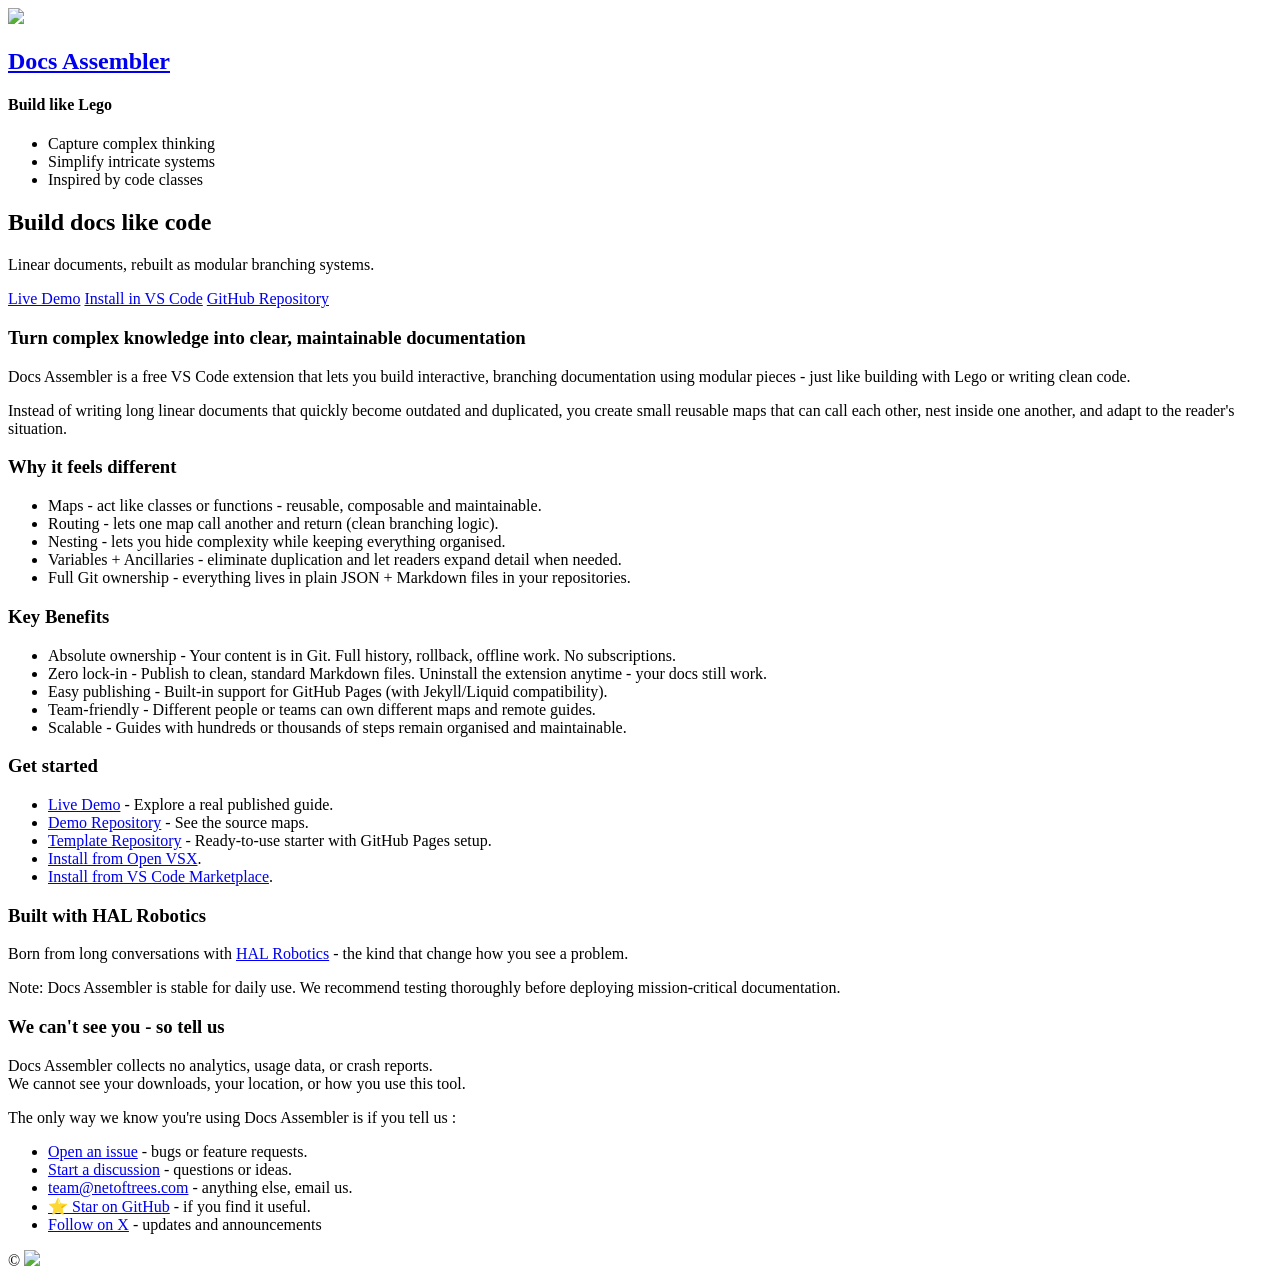
==== commit e86d9b6d: "not" ====
--- a/docs/index.html
+++ b/docs/index.html
@@ -11,12 +11,12 @@
     <meta http-equiv='content-language' content='en-gb' />
     <meta name="viewport" content="width=device-width, initial-scale=1" />
 
-    <link rel="apple-touch-icon" sizes="180x180" href="/docs/not/apple-touch-icon.Bxif6a-M.png" />
-    <link rel="icon" type="image/png" sizes="32x32" href="/docs/not/favicon-32x32.DSCDsY7d.png" />
-    <link rel="icon" type="image/png" sizes="16x16" href="/docs/not/favicon-16x16.B-8G-bJo.png" />
-    <link rel="manifest" href="/docs/not/site.DfIXfVMJ.webmanifest" />
-    <link rel="mask-icon" href="/docs/not/safari-pinned-tab.WM-6Lx2D.svg" color="#5bbad5" />
-    <link rel="shortcut icon" href="/docs/not/favicon.BLNpGCMn.ico" />
+    <link rel="apple-touch-icon" sizes="180x180" href="/not/apple-touch-icon.Bxif6a-M.png" />
+    <link rel="icon" type="image/png" sizes="32x32" href="/not/favicon-32x32.DSCDsY7d.png" />
+    <link rel="icon" type="image/png" sizes="16x16" href="/not/favicon-16x16.B-8G-bJo.png" />
+    <link rel="manifest" href="/not/site.DfIXfVMJ.webmanifest" />
+    <link rel="mask-icon" href="/not/safari-pinned-tab.WM-6Lx2D.svg" color="#5bbad5" />
+    <link rel="shortcut icon" href="/not/favicon.BLNpGCMn.ico" />
     <meta name="msapplication-TileColor" content="#da532c" />
     <meta name="msapplication-config"
         content="[data-uri]" />
@@ -24,8 +24,8 @@
 
     <link href="https://fonts.googleapis.com/css?family=Poppins:200,200i,300,300i,400,400i,500,500i,600,700"
         rel="stylesheet" />
-    <link rel="stylesheet" href="/docs/not/hyde.css">
-    <link rel="stylesheet" href="/docs/not/styles_1234.css">
+    <link rel="stylesheet" href="/not/hyde.css">
+    <link rel="stylesheet" href="/not/styles_1234.css">
 </head>
 
 <body>
@@ -34,7 +34,7 @@
             <aside class="sidebar" id="sidebar">
                 <div class="logo">
                     <a href="https://www.netoftrees.com/">
-                        <img src="/docs/not/netOfTrees.com.icon-white-black-tag1.svg">
+                        <img src="/not/netOfTrees.com.icon-white-black-tag1.svg">
                     </a>
                 </div>
                 <div class="sidebar-about">
@@ -165,7 +165,7 @@
                             <p class="copyright">
                                 <span>© </span>
                                 <a href="https://www.netoftrees.com/">
-                                    <img src="/docs/not/netOfTrees.name-da.svg">
+                                    <img src="/not/netOfTrees.name-da.svg">
                                 </a>
                             </p>
                         </div>
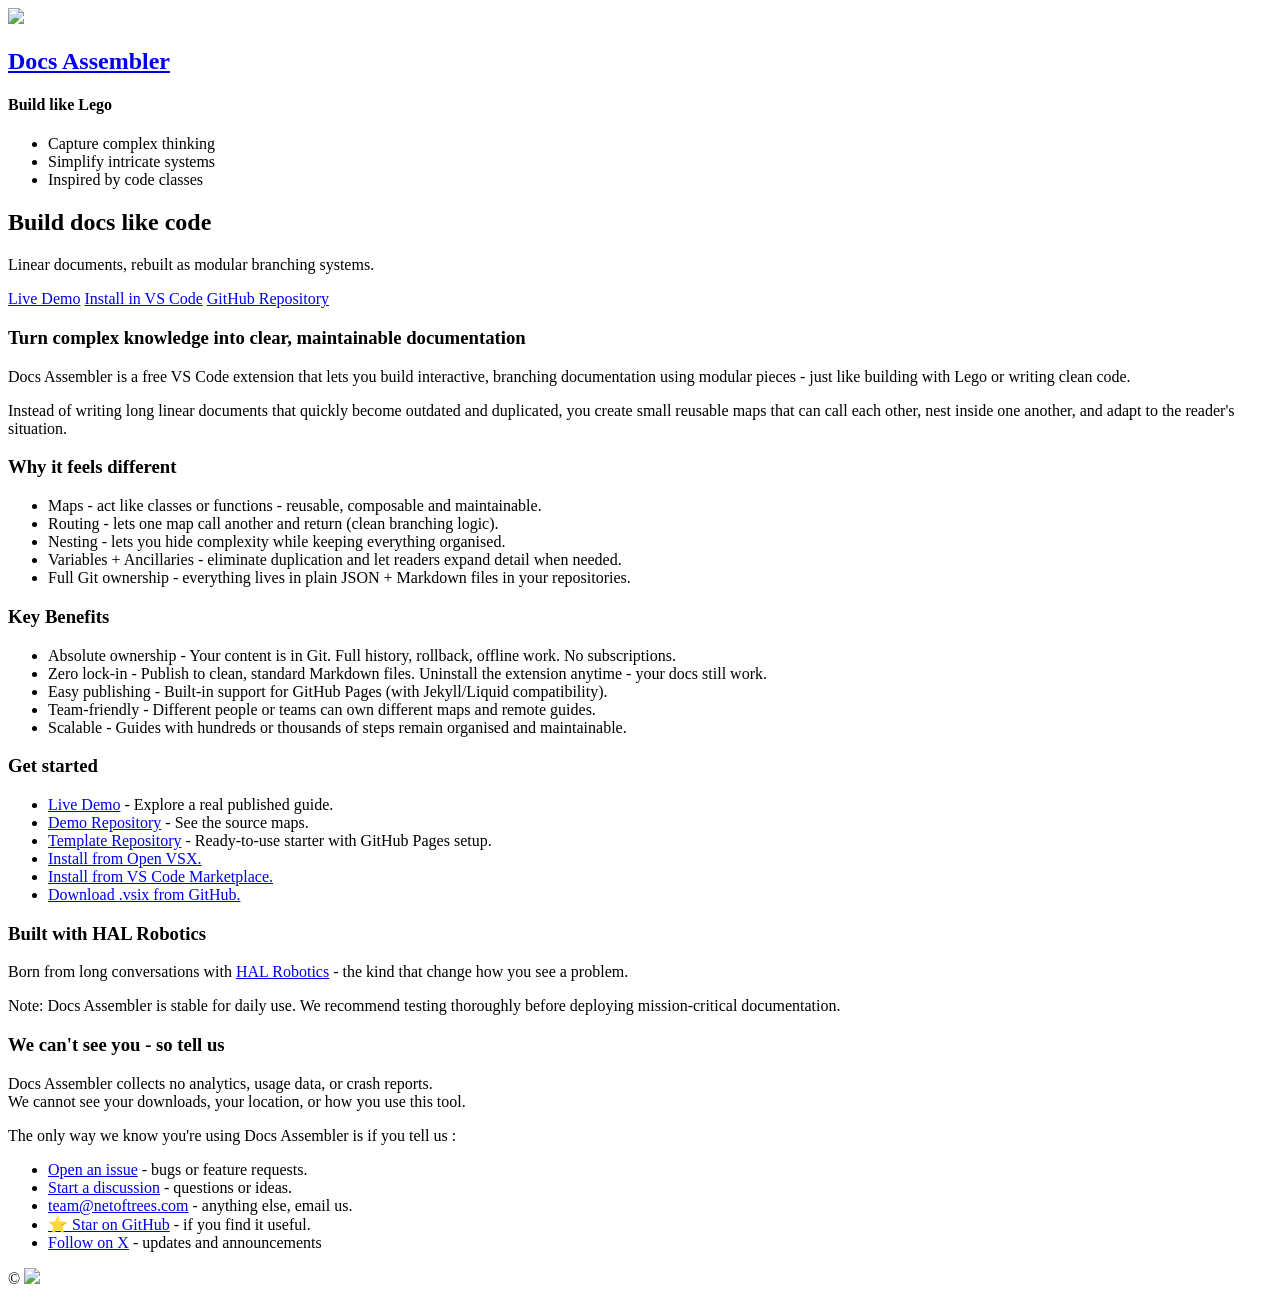
==== commit d4bae695: "Releases" ====
--- a/docs/index.html
+++ b/docs/index.html
@@ -119,10 +119,12 @@
                                 <li><a href="https://github.com/netoftrees/docs-assembler-template/">Template
                                         Repository</a> - Ready-to-use starter with GitHub Pages setup.</li>
                                 <li><a href="https://open-vsx.org/extension/netoftrees/documentation-assembler">Install
-                                        from Open VSX</a>.</li>
+                                        from Open VSX.</a></li>
                                 <li><a
                                         href="https://marketplace.visualstudio.com/items?itemName=netoftrees.documentation-assembler">Install
-                                        from VS Code Marketplace</a>.</li>
+                                        from VS Code Marketplace.</a></li>
+                                <li><a
+                                        href="https://github.com/netoftrees/docs-assembler/releases">Download .vsix from GitHub.</a></li>
                             </ul>
 
                             <h3>Built with HAL Robotics</h3>
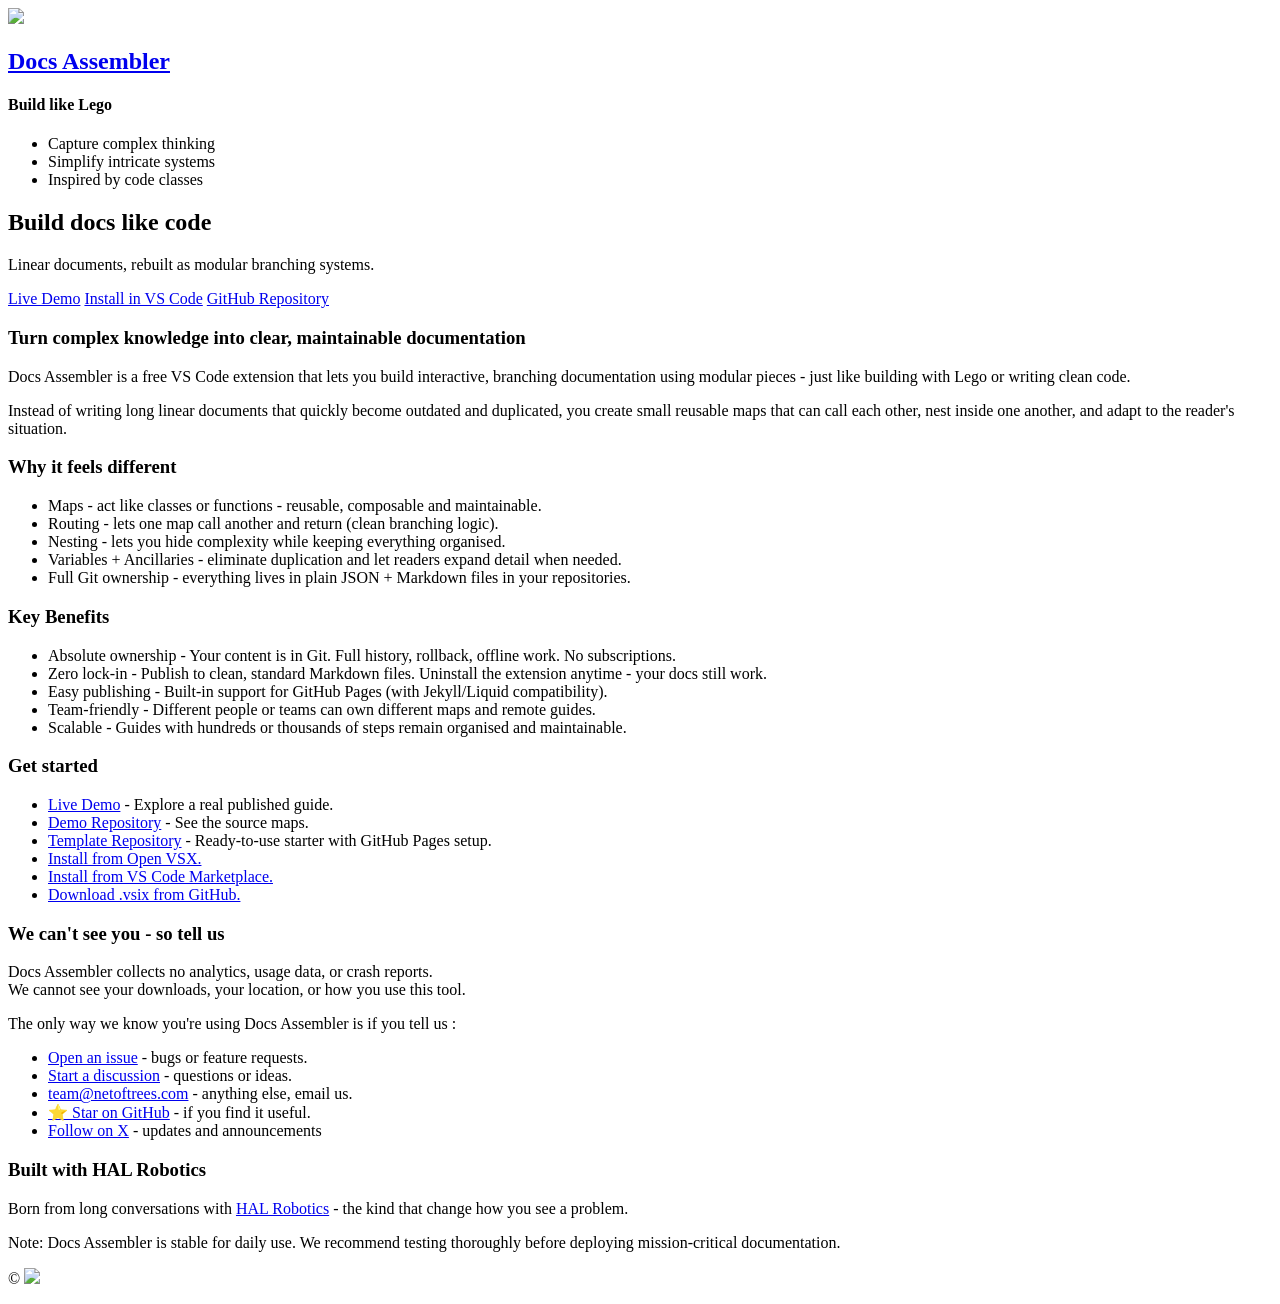
==== commit 70c93584: "order" ====
--- a/docs/index.html
+++ b/docs/index.html
@@ -123,22 +123,9 @@
                                 <li><a
                                         href="https://marketplace.visualstudio.com/items?itemName=netoftrees.documentation-assembler">Install
                                         from VS Code Marketplace.</a></li>
-                                <li><a
-                                        href="https://github.com/netoftrees/docs-assembler/releases">Download .vsix from GitHub.</a></li>
+                                <li><a href="https://github.com/netoftrees/docs-assembler/releases">Download .vsix from
+                                        GitHub.</a></li>
                             </ul>
-
-                            <h3>Built with HAL Robotics</h3>
-                            <p>
-                                <span>Born from long conversations with </span>
-                                <a href="https://hal-robotics.com/">HAL Robotics</a>
-                                <span> - the kind that change how you see a problem.</span>
-                            </p>
-
-                            <p class="note">
-                                <span class="bold">Note: </span>
-                                <span>Docs Assembler is stable for daily use. We recommend testing thoroughly before
-                                    deploying mission-critical documentation.</span>
-                            </p>
 
                             <h3> We can't see you - so tell us</h3>
                             <p>
@@ -164,6 +151,19 @@
                                 </li>
                             </ul>
 
+                            <h3>Built with HAL Robotics</h3>
+                            <p>
+                                <span>Born from long conversations with </span>
+                                <a href="https://hal-robotics.com/">HAL Robotics</a>
+                                <span> - the kind that change how you see a problem.</span>
+                            </p>
+
+                            <p class="note">
+                                <span class="bold">Note: </span>
+                                <span>Docs Assembler is stable for daily use. We recommend testing thoroughly before
+                                    deploying mission-critical documentation.</span>
+                            </p>
+
                             <p class="copyright">
                                 <span>© </span>
                                 <a href="https://www.netoftrees.com/">
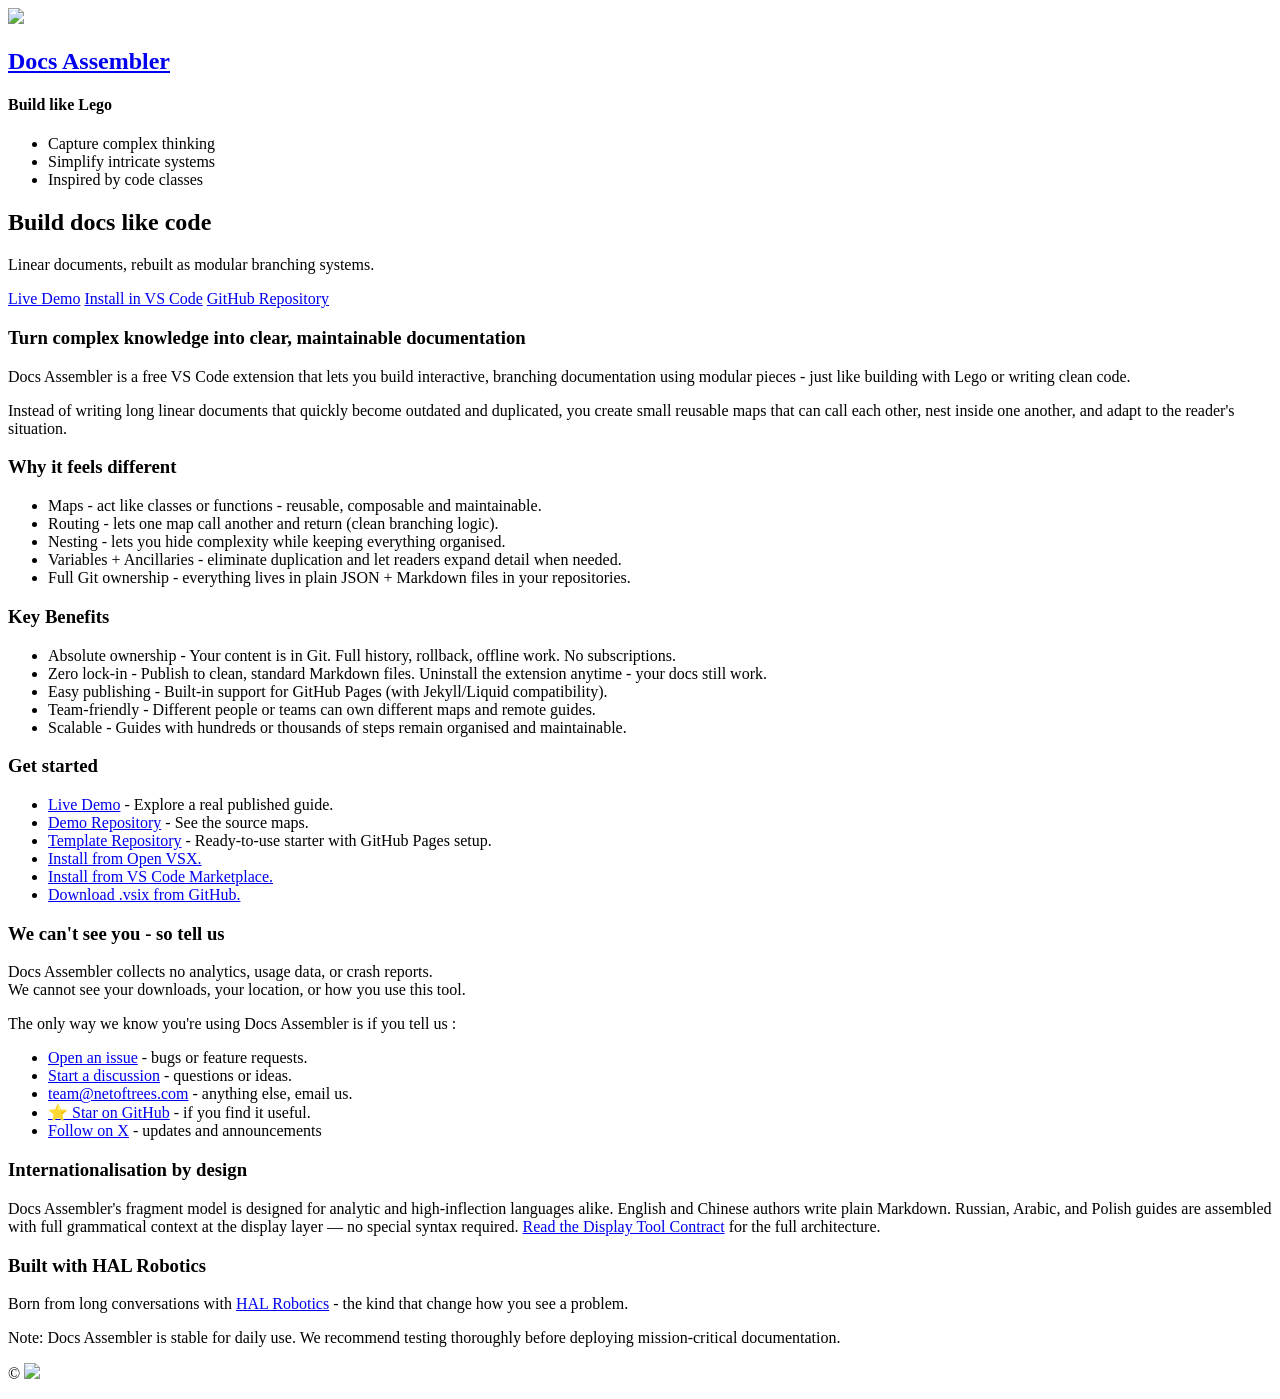
==== commit c7cf9eb5: "Internationalisation" ====
--- a/docs/index.html
+++ b/docs/index.html
@@ -151,6 +151,55 @@
                                 </li>
                             </ul>
 
+                            <h3>Internationalisation by design</h3>
+                            <p>
+                                <span>Docs Assembler's fragment model is designed for </span>
+                                <span class="bold">analytic and high-inflection languages alike.</span>
+                                <span> English and Chinese authors write plain Markdown. Russian, Arabic, and Polish
+                                    guides are assembled with full grammatical context at the display layer — no special
+                                    syntax required. </span>
+                                <a href="https://github.com/netoftrees/docs-assembler/blob/main/DISPLAY_TOOLS.md">Read
+                                    the Display Tool Contract</a>
+                                <span> for the full architecture.</span>
+                            </p>
+
+                            <!-- <h3>Distributed ownership across teams and repositories</h3>
+                            <p>
+                                <span>Your team's maps can </span>
+                                <span class="bold">reference maps published in another team's repository,</span>
+                                <span> enabling true distributed documentation ownership. Update the source map in one
+                                    repo; every consuming guide reflects the change on next publish and commit. No
+                                    copy-paste
+                                    drift, no coordination meetings.</span>
+                            </p>
+ -->
+                            <!-- <h3>Know exactly what breaks when you change something</h3>
+                            <p>
+                                <span>Edit a shared map and </span>
+                                <span class="bold">see every guide that references it</span>
+                                <span> before you publish. Docs Assembler traces dependencies across nested maps and
+                                    remote repositories, so you never fix a typo in one place and accidentally break ten
+                                    downstream guides.</span>
+                            </p>
+
+                            <h3>Branching docs that work for everyone</h3>
+                            <p>
+                                <span>Tree-based documentation is notoriously hostile to screen readers and keyboard
+                                    users. Docs Assembler's </span>
+                                <span class="bold">display tool contract requires ARIA-compliant navigation</span>
+                                <span> — semantic headings, focus management, and keyboard-accessible option lists —
+                                    because documentation that cannot be read by everyone is not documentation.</span>
+                            </p>
+
+                            <h3>Documentation with an expiry date</h3>
+                            <p>
+                                <span>Steps can declare </span>
+                                <span class="bold">temporal validity</span>
+                                <span> — a review-by date or deprecation window. Display tools can surface warnings when
+                                    guidance is stale, and the helicopter view shows which parts of your knowledge base
+                                    are aging. Outdated docs are worse than no docs.</span>
+                            </p> -->
+
                             <h3>Built with HAL Robotics</h3>
                             <p>
                                 <span>Born from long conversations with </span>
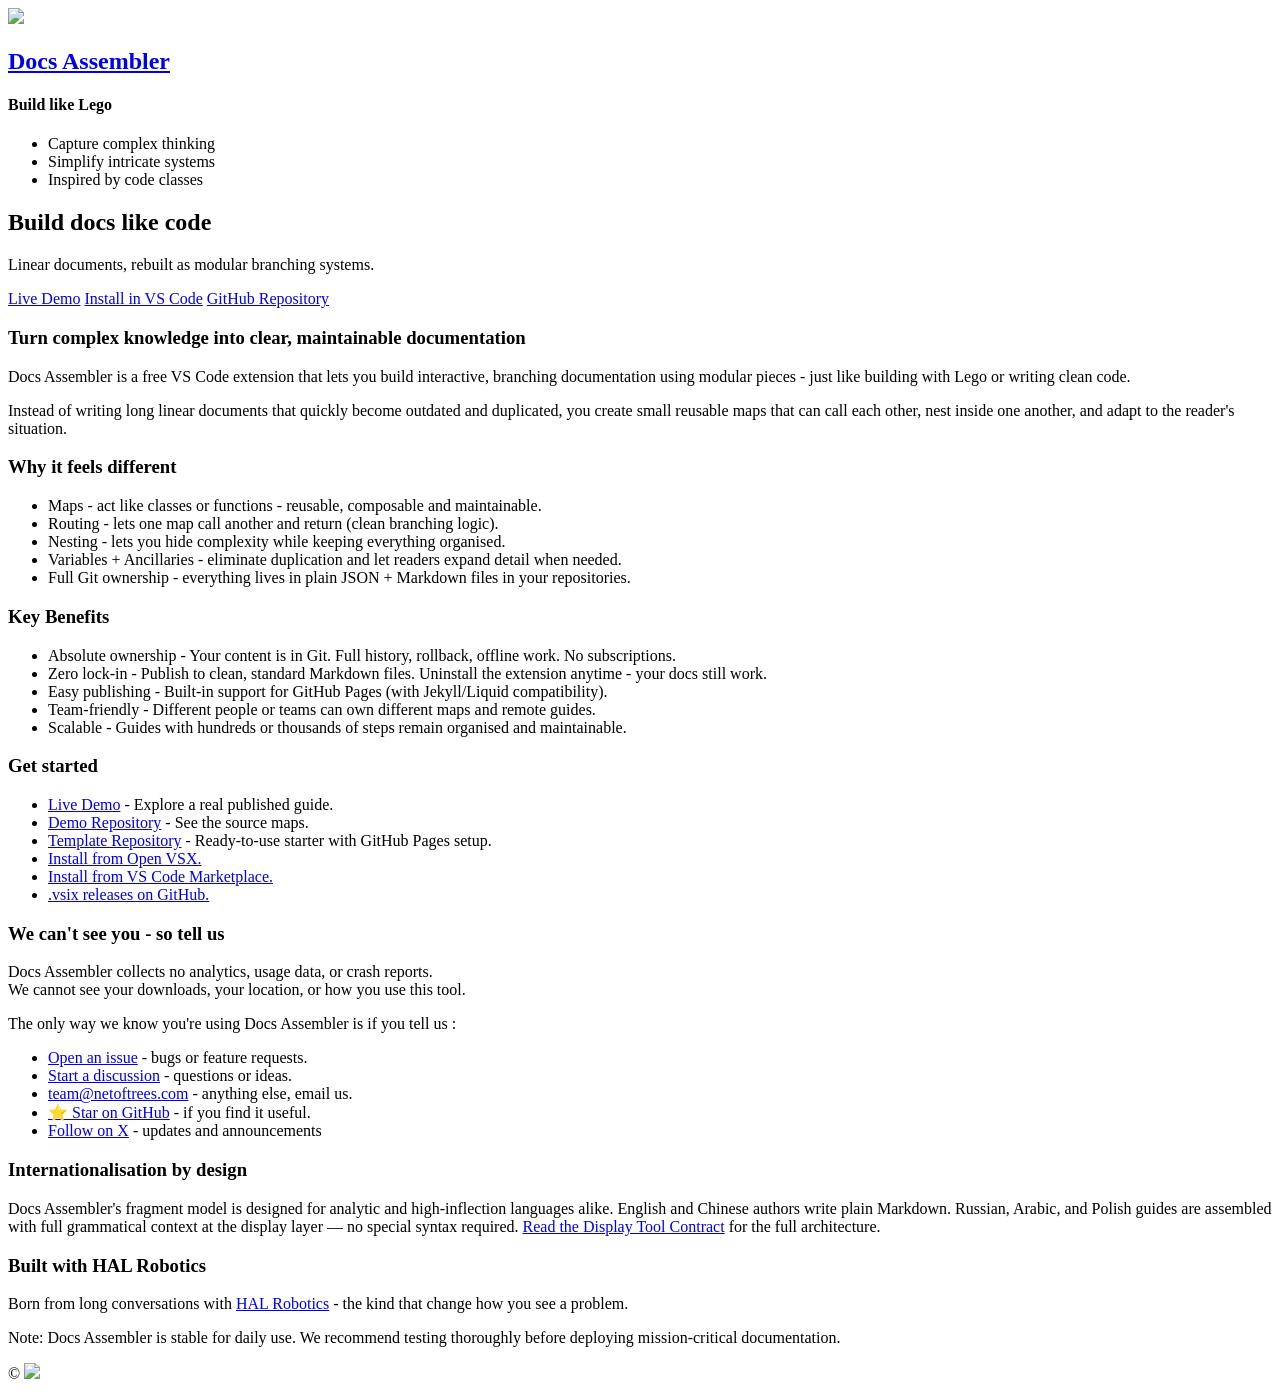
==== commit 49f28ade: "vsix releases" ====
--- a/docs/index.html
+++ b/docs/index.html
@@ -123,7 +123,7 @@
                                 <li><a
                                         href="https://marketplace.visualstudio.com/items?itemName=netoftrees.documentation-assembler">Install
                                         from VS Code Marketplace.</a></li>
-                                <li><a href="https://github.com/netoftrees/docs-assembler/releases">Download .vsix from
+                                <li><a href="https://github.com/netoftrees/docs-assembler/releases">.vsix releases on
                                         GitHub.</a></li>
                             </ul>
 
